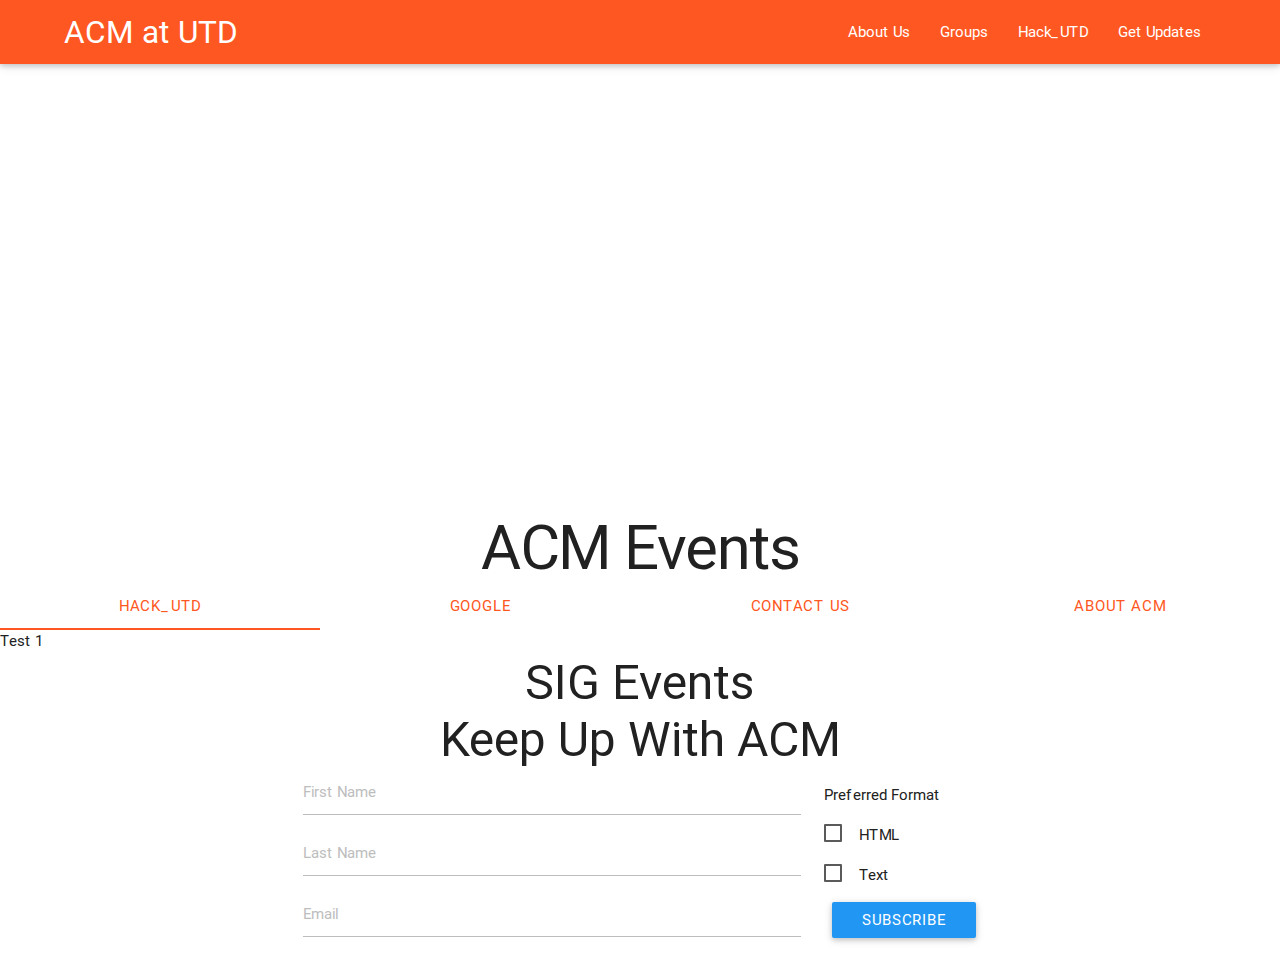
==== index.html @ fe5d7483 "removed tabs and made sig page" ====
<html>
<head>
  <!--Import materialize.css-->
  <link type="text/css" rel="stylesheet" href="materialize_v0.82/css/materialize.min.css"  media="screen,projection"/>
  <link type="text/css" rel="stylesheet" href="index.css" media="screen,projection"/>
</head>

<body>

  <!--NAVIGATION BAR-->
  <nav>
    <div class="nav-wrapper">
      <a href="index.html" class="brand-logo">ACM at UTD</a>
      <ul id="nav-mobile" class="right side-nav">
        <li><a href="#abt">About Us</a></li>
        <li><a href="sigs.html">Groups</a></li>
        <li><a href="http://hackutd.co" target="_blank">Hack_UTD</a></li>
        <li><a href="#contact">Get Updates</a></li>
      </ul>
      <a class="button-collapse" href="#" data-activates="nav-mobile"><i class="mdi-navigation-menu"></i></a>
    </div>
  </nav>

  <!--BANNER PHOTO-->
  <div class="banner"></div>

<h1 id="abt">ACM Events</h1>
<!--ACM EVENTS-->
  <section class="events">
    <div class="col s12">
      <ul class="tabs">
        <li class="tab col s2"><a href="#event1Acm">Hack_UTD</a></li>
        <li class="tab col s2"><a href="#event2Acm">Google</a></li>
        <li class="tab col s2"><a href="#contactAcm">Contact Us</a></li>
        <li class="tab col s2"><a href="#aboutAcm">About ACM</a></li>
      </ul>
    </div>
    <div id="event1Acm" class="col s12">Test 1</div>
    <div id="event2Acm" class="col s12">Test 2</div>
    <div id="contactAcm" class="col s12">Test 3</div>
    <div id="aboutAcm" class="col s12">Test 4</div>
  </section>

  <!--SIG EVENTS-->
<h2 id="sigs">SIG Events</h2>

<section class="sigs">




</section>

<!--EMAIL UPDATES-->
<section id="contact">
<h2>Keep Up With ACM</h2>
  <div class="row">
    <form class="col s9">
      <div class="row">
        <div class="input-field col s12">
          <input id="first_name" type="text" required>
          <label for="first_name">First Name</label>
        </div>
        <div class="input-field col s12">
          <input id="last_name" type="text" required>
          <label for="last_name">Last Name</label>
        </div>
      </div>
      <div class="row">
        <div class="input-field col s12">
          <input id="email" type="email" required>
          <label for="email">Email</label>
        </div>
      </div>
    </form>

    <form action="#" class="col s3">
      <p>Preferred Format</p>
      <p>
        <input type="checkbox" id="test5" />
        <label for="test5">HTML</label>
      </p>
      <p>
        <input type="checkbox" id="test6" />
        <label for="test6">Text</label>
      </p>
    </form>

    <div class="row subscribe">
      <a href="" class="waves-effect waves-light btn">Subscribe</a>
    </div>

  </div>



</section>



  <!--Import jQuery before materialize.js-->
  <script type="text/javascript" src="https://code.jquery.com/jquery-2.1.1.min.js"></script>
  <script type="text/javascript" src="materialize_v0.82/js/materialize.min.js"></script>
  <script type="text/javascript" src = "index.js"></script>
</body>
</html>
---- index.css ----
nav {

  z-index: 100;
}
.nav-wrapper {
  max-width: 90%;
  margin: 0 auto;
}
h1 {
  margin: 0 auto;
  text-align: center;
  color: #212121;
}
h5 {
  text-align: center;
  color: #727272;
}
.banner {
  background-image: url('banner.png');
  background-position: 50% 0%;
  background-size: cover;
  height: 450px;
  width: 100%;
}
.d {
  height: 100px;
  width: 100%;
  border: 2px solid red;
}
.one {
  background-image: url('banner.png');
  background-size: cover;
  background-position: 0% 25%;
}
.two {
  background: #ff5722;
}
.three {
  background: #565657;
}
.four {
  background: #389F11;
}
h2 {
  text-align: center;
  color: #212121;
}
#contact {
  width: 55%;
  margin: 0 auto;
}
.subscribe {
  text-align: center;
  margin: 0 auto;
}
@media screen and (max-width: 992px) {
  #contact {
    width: 80%;
  }
}
@media screen and (max-width: 730px) {
  .banner {
      height: 300px;
  }
}
@media screen and (min-width: 600px) {

}
@media screen and (max-width: 600px) {
  #contact {
    width: 95%;
  }
}
@media screen and (max-width: 526px) {
  .banner {
    height: 250px;
  }
}
@media screen and (max-width: 425px) {
  .banner {
    height: 190px;
  }
}
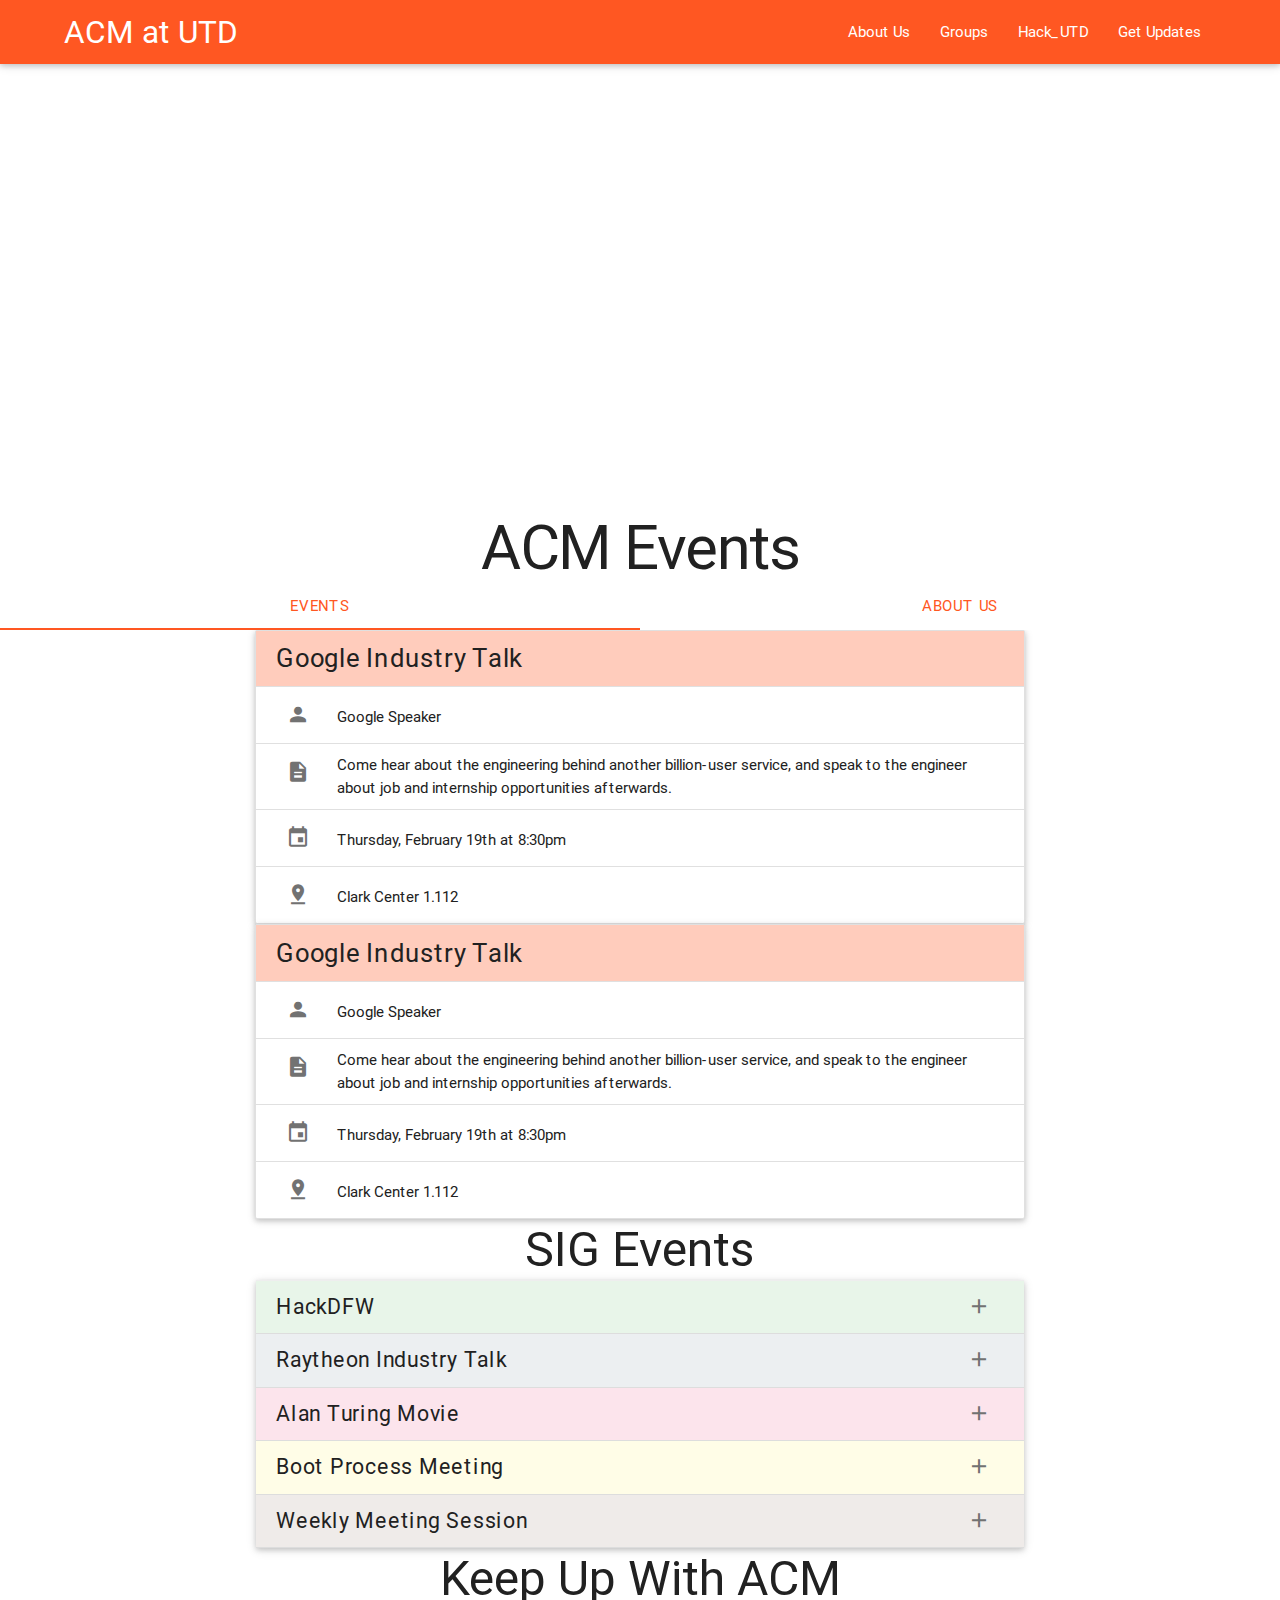
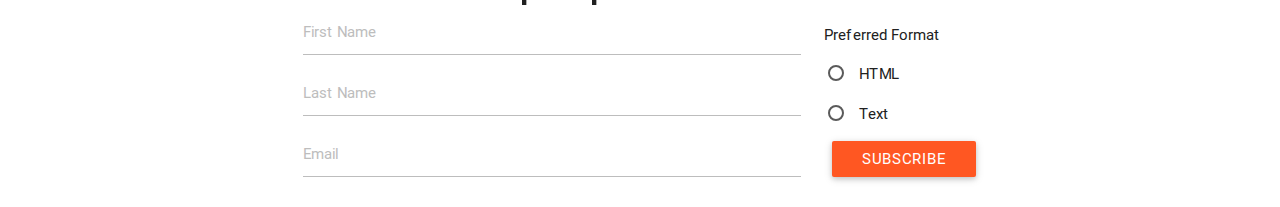
==== commit f2a5c173: "changed arrow hover colors" ====
--- a/index.html
+++ b/index.html
@@ -26,19 +26,76 @@
 
 <h1 id="abt">ACM Events</h1>
 <!--ACM EVENTS-->
-  <section class="events">
-    <div class="col s12">
+  <section class="acm">
+
+
+    <div class="col s12 l12">
       <ul class="tabs">
-        <li class="tab col s2"><a href="#event1Acm">Hack_UTD</a></li>
-        <li class="tab col s2"><a href="#event2Acm">Google</a></li>
-        <li class="tab col s2"><a href="#contactAcm">Contact Us</a></li>
-        <li class="tab col s2"><a href="#aboutAcm">About ACM</a></li>
+        <li class="tab col s6 l12"><a href="#events">Events</a></li>
+        <li class="tab col s6 l12"><a href="#aboutAcm">About Us</a></li>
       </ul>
     </div>
-    <div id="event1Acm" class="col s12">Test 1</div>
-    <div id="event2Acm" class="col s12">Test 2</div>
-    <div id="contactAcm" class="col s12">Test 3</div>
-    <div id="aboutAcm" class="col s12">Test 4</div>
+
+
+
+    <div id="events" class="col s12">
+
+      <!--ACM EVENT #1-->
+      <ul class="collection with-header">
+        <li class="collection-header"><h4>Google Industry Talk</h4></li>
+        <li class="collection-item info">
+          <i class="mdi-social-person img one"></i>
+          <div class="txt oneline">Google Speaker</div>
+        </li>
+        <li class="collection-item info">
+          <i class="mdi-action-description img one"></i>
+          <div class="txt">Come hear about the engineering behind another billion-user service, and speak to the engineer about job and internship opportunities afterwards.</div>
+        </li>
+        <li class="collection-item info">
+          <i class="mdi-action-event img one"></i>
+          <div class="txt oneline">Thursday, February 19th at 8:30pm</div>
+        </li>
+        <li class="collection-item info">
+          <i class="mdi-maps-pin-drop img one"></i>
+          <div class="txt oneline">Clark Center 1.112</div>
+        </li>
+        <!--<li class="collection-item info m"><span class="oneline s">Questions? See our Facebook posts or send us a message.</span><a href="#!" class="secondary-content"><i class="secondary-content mdi-content-send"></i></a></li>-->
+      </ul>
+
+      <!--ACM EVENT #2-->
+      <ul class="collection with-header">
+        <li class="collection-header"><h4>Google Industry Talk</h4></li>
+        <li class="collection-item info">
+          <i class="mdi-social-person img one"></i>
+          <div class="txt oneline">Google Speaker</div>
+        </li>
+        <li class="collection-item info">
+          <i class="mdi-action-description img one"></i>
+          <div class="txt">Come hear about the engineering behind another billion-user service, and speak to the engineer about job and internship opportunities afterwards.</div>
+        </li>
+        <li class="collection-item info">
+          <i class="mdi-action-event img one"></i>
+          <div class="txt oneline">Thursday, February 19th at 8:30pm</div>
+        </li>
+        <li class="collection-item info">
+          <i class="mdi-maps-pin-drop img one"></i>
+          <div class="txt oneline">Clark Center 1.112</div>
+        </li>
+        <!--<li class="collection-item info m"><span class="oneline s">Questions? See our Facebook posts or send us a message.</span><a href="#!" class="secondary-content"><i class="secondary-content mdi-content-send"></i></a></li>-->
+      </ul>
+
+
+    </div>
+
+    <!--ABOUT ACM-->
+    <div id="aboutAcm" class="col s12">
+
+
+
+    </div>
+
+
+
   </section>
 
   <!--SIG EVENTS-->
@@ -46,6 +103,155 @@
 
 <section class="sigs">
 
+  <ul class="collapsible">
+    <li>
+      <div class="collapsible-header info m utdhgreen">
+        <span class="one">HackDFW</span><i class="mdi-content-add txt"></i>
+      </div>
+
+      <div class="collapsible-body">
+        <ul class="collection">
+          <li class="collection-item info">
+            <i class="mdi-social-people img one"></i>
+            <div class="txt oneline">UTD Hackers ft. Speaker Name</div>
+          </li>
+          <li class="collection-item info">
+            <i class="mdi-action-description img one"></i>
+            <div class="txt">Come hear about the engineering behind another billion-user service, and speak to the engineer about job and internship opportunities afterwards.</div>
+          </li>
+          <li class="collection-item info">
+            <i class="mdi-action-event img one"></i>
+            <div class="txt oneline">Thursday, February 19th at 8:30pm</div>
+          </li>
+          <li class="collection-item info">
+            <i class="mdi-maps-pin-drop img one"></i>
+            <div class="txt oneline">Clark Center 1.112</div>
+          </li>
+          <li class="collection-item info m"><span class="oneline s">Questions? See our Facebook posts or send us a message.</span><a href="#!"><i class="secondary-content mdi-content-send darkgreen"></i></a></li>
+        </ul>
+
+      </div>
+    </li>
+
+    <li>
+      <div class="collapsible-header info m csggray">
+        <span class="one">Raytheon Industry Talk</span><i class="mdi-content-add txt"></i>
+      </div>
+
+      <div class="collapsible-body">
+        <ul class="collection">
+          <li class="collection-item info">
+            <i class="mdi-social-people img one"></i>
+            <div class="txt oneline">Computer Security Group</div>
+          </li>
+          <li class="collection-item info">
+            <i class="mdi-action-description img one"></i>
+            <div class="txt">Come hear about the engineering behind another billion-user service, and speak to the engineer about job and internship opportunities afterwards.</div>
+          </li>
+          <li class="collection-item info">
+            <i class="mdi-action-event img one"></i>
+            <div class="txt oneline">Thursday, February 19th at 8:30pm</div>
+          </li>
+          <li class="collection-item info">
+            <i class="mdi-maps-pin-drop img one"></i>
+            <div class="txt oneline">Clark Center 1.112</div>
+          </li>
+          <li class="collection-item info m"><span class="oneline s">Questions? See our Facebook posts or send us a message.</span><a href="#!" class="secondary-content"><i class="secondary-content mdi-content-send darkgray"></i></a></li>
+        </ul>
+
+      </div>
+    </li>
+
+    <li>
+      <div class="collapsible-header info m wwcpink">
+        <span class="one">Alan Turing Movie</span><i class="mdi-content-add txt"></i>
+      </div>
+
+      <div class="collapsible-body">
+        <ul class="collection">
+          <li class="collection-item info">
+            <i class="mdi-social-people img one"></i>
+            <div class="txt oneline">Women Who Compute</div>
+          </li>
+          <li class="collection-item info">
+            <i class="mdi-action-description img one"></i>
+            <div class="txt">Come hear about the engineering behind another billion-user service, and speak to the engineer about job and internship opportunities afterwards.</div>
+          </li>
+          <li class="collection-item info">
+            <i class="mdi-action-event img one"></i>
+            <div class="txt oneline">Thursday, February 19th at 8:30pm</div>
+          </li>
+          <li class="collection-item info">
+            <i class="mdi-maps-pin-drop img one"></i>
+            <div class="txt oneline">Clark Center 1.112</div>
+          </li>
+          <li class="collection-item info m"><span class="oneline s">Questions? See our Facebook posts or send us a message.</span><a href="#!" class="secondary-content"><i class="secondary-content mdi-content-send darkpink"></i></a></li>
+        </ul>
+
+      </div>
+    </li>
+
+
+    <li>
+      <div class="collapsible-header info m lugyellow">
+        <span class="one">Boot Process Meeting</span><i class="mdi-content-add txt"></i>
+      </div>
+
+      <div class="collapsible-body">
+        <ul class="collection">
+          <li class="collection-item info">
+            <i class="mdi-social-people img one"></i>
+            <div class="txt oneline">Linux Users Group</div>
+          </li>
+          <li class="collection-item info">
+            <i class="mdi-action-description img one"></i>
+            <div class="txt">Come hear about the engineering behind another billion-user service, and speak to the engineer about job and internship opportunities afterwards.</div>
+          </li>
+          <li class="collection-item info">
+            <i class="mdi-action-event img one"></i>
+            <div class="txt oneline">Thursday, February 19th at 8:30pm</div>
+          </li>
+          <li class="collection-item info">
+            <i class="mdi-maps-pin-drop img one"></i>
+            <div class="txt oneline">Clark Center 1.112</div>
+          </li>
+          <li class="collection-item info m"><span class="oneline s">Questions? See our Facebook posts or send us a message.</span><a href="#!" class="secondary-content"><i class="secondary-content mdi-content-send darkyellow"></i></a></li>
+        </ul>
+
+      </div>
+    </li>
+
+    <li>
+      <div class="collapsible-header info m cbbrown">
+        <span class="one">Weekly Meeting Session</span><i class="mdi-content-add txt"></i>
+      </div>
+
+      <div class="collapsible-body">
+        <ul class="collection">
+          <li class="collection-item info">
+            <i class="mdi-social-people img one"></i>
+            <div class="txt oneline">Codeburners</div>
+          </li>
+          <li class="collection-item info">
+            <i class="mdi-action-description img one"></i>
+            <div class="txt">Come hear about the engineering behind another billion-user service, and speak to the engineer about job and internship opportunities afterwards.</div>
+          </li>
+          <li class="collection-item info">
+            <i class="mdi-action-event img one"></i>
+            <div class="txt oneline">Thursday, February 19th at 8:30pm</div>
+          </li>
+          <li class="collection-item info">
+            <i class="mdi-maps-pin-drop img one"></i>
+            <div class="txt oneline">Clark Center 1.112</div>
+          </li>
+          <li class="collection-item info m"><span class="oneline s">Questions? See our Facebook posts or send us a message.</span><a href="#!" class="secondary-content"><i class="secondary-content mdi-content-send darkbrown"></i></a></li>
+        </ul>
+
+      </div>
+    </li>
+
+
+  </ul>
 
 
 
@@ -77,11 +283,11 @@
     <form action="#" class="col s3">
       <p>Preferred Format</p>
       <p>
-        <input type="checkbox" id="test5" />
+        <input name="group1" type="radio" id="test5" />
         <label for="test5">HTML</label>
       </p>
       <p>
-        <input type="checkbox" id="test6" />
+        <input name="group1" type="radio" id="test6" />
         <label for="test6">Text</label>
       </p>
     </form>
@@ -95,7 +301,6 @@
 
 
 </section>
-
 
 
   <!--Import jQuery before materialize.js-->
--- a/index.css
+++ b/index.css
@@ -1,3 +1,18 @@
+.utdhgreen {
+  background:#E8F5E9;
+}
+.csggray {
+  background: #ECEFF1;
+}
+.wwcpink {
+  background: #FCE4EC;
+}
+.lugyellow {
+  background: #FFFDE7;
+}
+.cbbrown {
+  background: #EFEBE9;
+}
 nav {
 
   z-index: 100;
@@ -13,7 +28,6 @@
 }
 h5 {
   text-align: center;
-  color: #727272;
 }
 .banner {
   background-image: url('banner.png');
@@ -22,28 +36,79 @@
   height: 450px;
   width: 100%;
 }
-.d {
-  height: 100px;
-  width: 100%;
-  border: 2px solid red;
-}
-.one {
-  background-image: url('banner.png');
-  background-size: cover;
-  background-position: 0% 25%;
-}
-.two {
-  background: #ff5722;
-}
-.three {
-  background: #565657;
-}
-.four {
-  background: #389F11;
-}
 h2 {
   text-align: center;
   color: #212121;
+}
+.acm {
+  margin: 0 auto;
+}
+.with-header {
+  width: 60%;
+  margin: 0 auto;
+  -webkit-box-shadow:0 2px 5px 0 rgba(0,0,0,0.16),0 2px 10px 0 rgba(0,0,0,0.12);
+  -moz-box-shadow:0 2px 5px 0 rgba(0,0,0,0.16),0 2px 10px 0 rgba(0,0,0,0.12);
+  box-shadow:0 2px 5px 0 rgba(0,0,0,0.16),0 2px 10px 0 rgba(0,0,0,0.12)
+}
+.collection-header {
+  background: #ffccbc;
+  color: #212121s;
+}
+.help {
+  margin: 0 auto;
+  width: 40%;
+}
+.info {
+  display: flex;
+  flex-direction: row;
+}
+.one {
+  order: 1;
+}
+.img {
+  margin-right: 27px;
+  font-size: 1.6rem;
+}
+.txt {
+  order: 2;
+}
+.oneline {
+  margin-top: .6rem;
+}
+.m {
+  justify-content: space-between;
+}
+.s {
+  padding-right: 45px;
+}
+.mdi-content-send {
+  float: right;
+  font-size: 1.6rem;
+}
+.darkgreen, .darkgray, .darkpink, .darkyellow, .darkbrown {
+  transition: 0.4s ease all;
+}
+.darkgreen:hover {
+  color: #4CAF50;
+}
+.darkgray:hover {
+  color: #607D8B;
+}
+.darkpink:hover {
+  color: #E91E63;
+}
+.darkyellow:hover {
+  color: #FFEB3B;
+}
+.darkbrown:hover {
+  color: #795548;
+}
+.collapsible {
+  width: 60%;
+  margin: 0 auto;
+}
+.collapsible-header {
+  padding-left: 20px;
 }
 #contact {
   width: 55%;
@@ -54,6 +119,12 @@
   margin: 0 auto;
 }
 @media screen and (max-width: 992px) {
+  .collection, .collapsible {
+    width: 70%;
+    margin: 0 auto;
+  }
+}
+@media screen and (max-width: 992px) {
   #contact {
     width: 80%;
   }
@@ -61,6 +132,12 @@
 @media screen and (max-width: 730px) {
   .banner {
       height: 300px;
+  }
+}
+@media screen and (max-width: 685px) {
+  .collection, .collapsible {
+    width: 90%;
+    margin: 0 auto;
   }
 }
 @media screen and (min-width: 600px) {
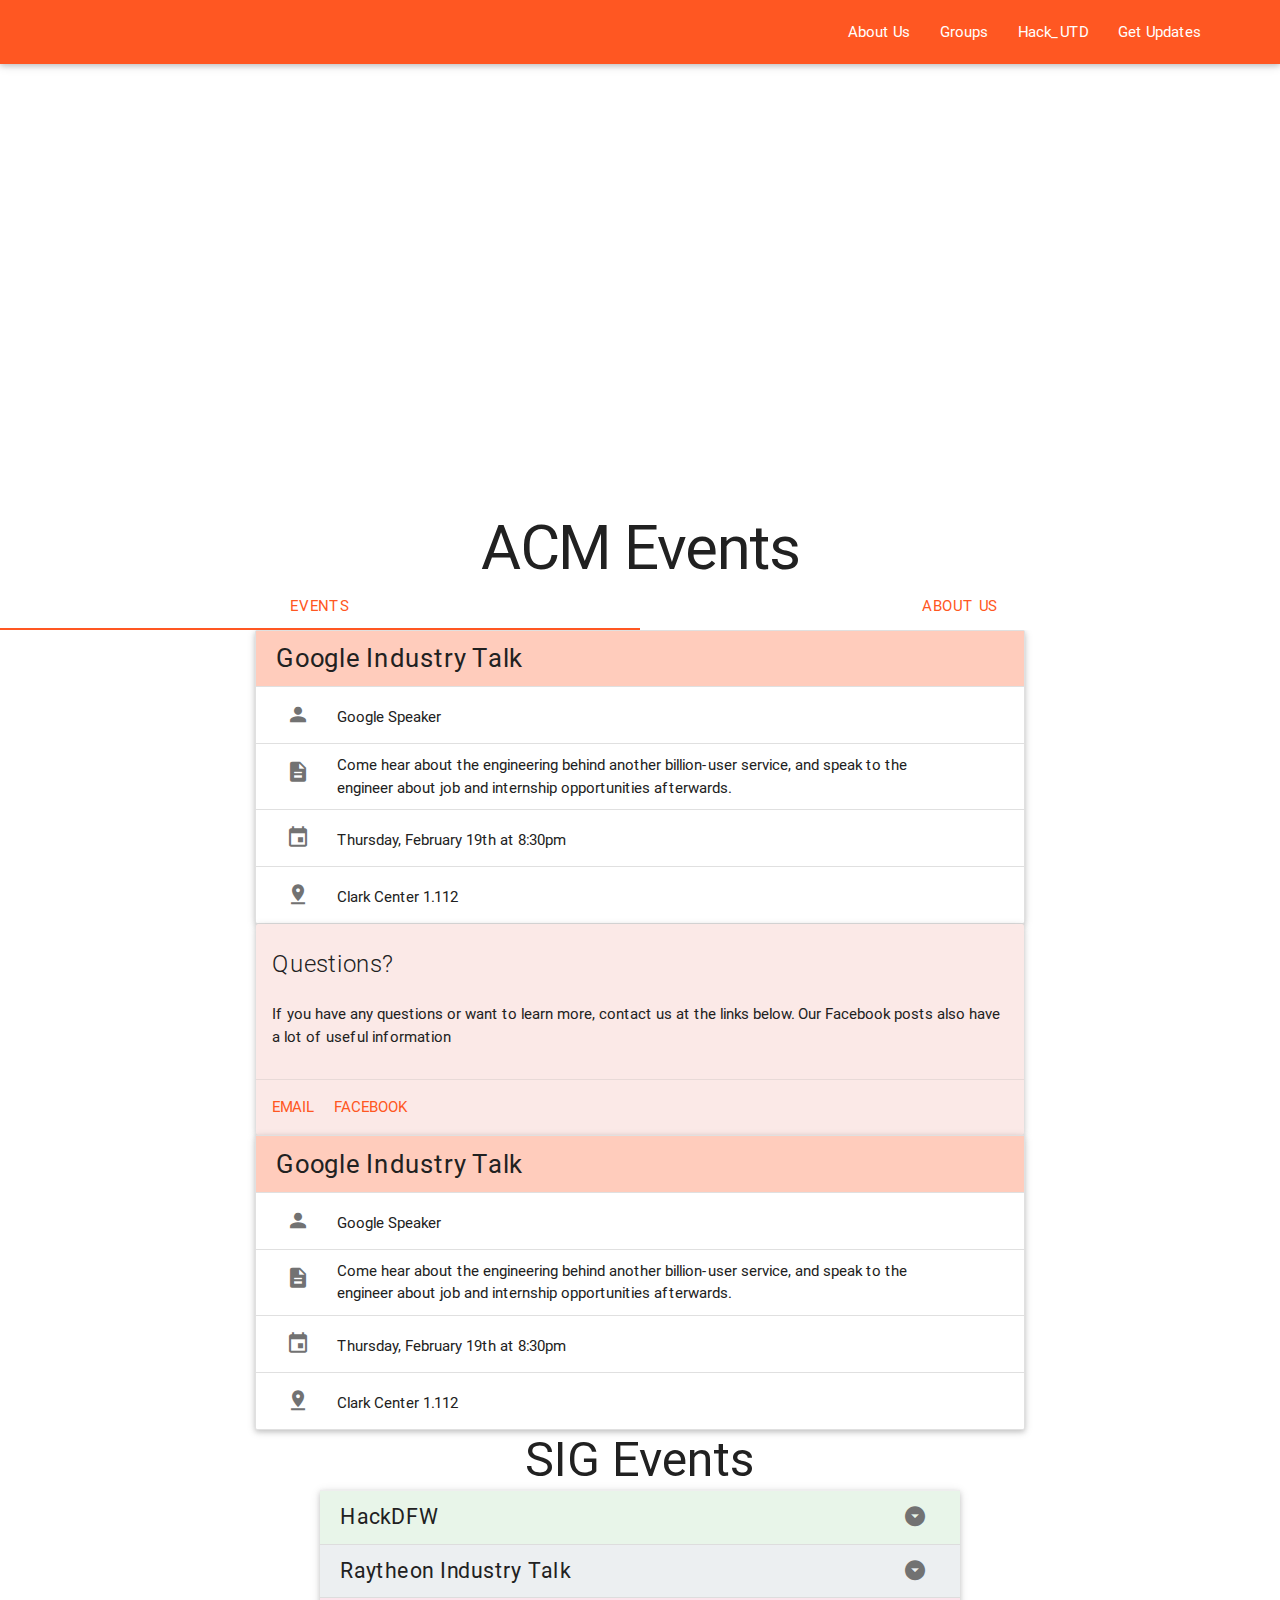
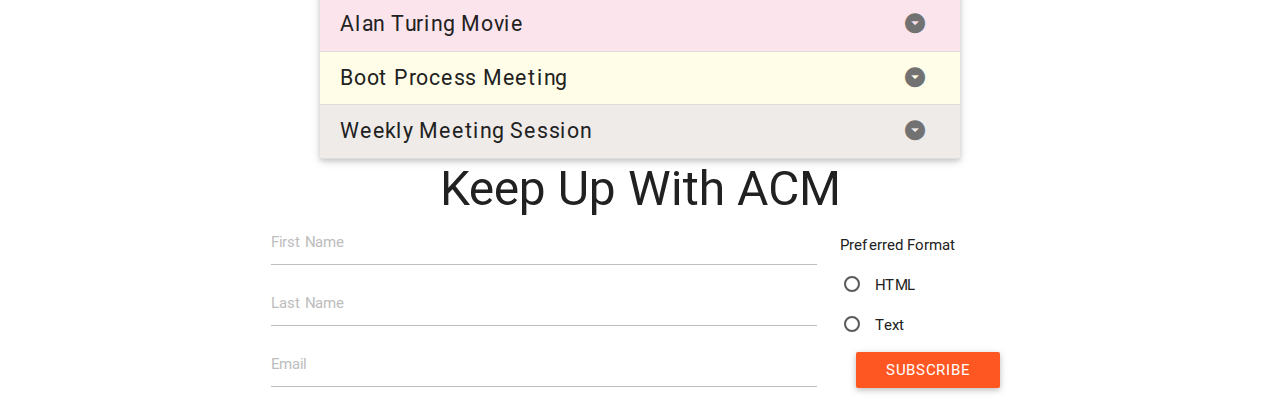
==== commit 8119f2ba: "added help card" ====
--- a/index.html
+++ b/index.html
@@ -10,7 +10,7 @@
   <!--NAVIGATION BAR-->
   <nav>
     <div class="nav-wrapper">
-      <a href="index.html" class="brand-logo">ACM at UTD</a>
+      <a href="index.html" class="brand-logo"><img src="logo.png" class="logo"></a>
       <ul id="nav-mobile" class="right side-nav">
         <li><a href="#abt">About Us</a></li>
         <li><a href="sigs.html">Groups</a></li>
@@ -41,7 +41,7 @@
     <div id="events" class="col s12">
 
       <!--ACM EVENT #1-->
-      <ul class="collection with-header">
+      <ul class="collection with-header unnested">
         <li class="collection-header"><h4>Google Industry Talk</h4></li>
         <li class="collection-item info">
           <i class="mdi-social-person img one"></i>
@@ -62,8 +62,22 @@
         <!--<li class="collection-item info m"><span class="oneline s">Questions? See our Facebook posts or send us a message.</span><a href="#!" class="secondary-content"><i class="secondary-content mdi-content-send"></i></a></li>-->
       </ul>
 
+      <div class="card help with-header unnested">
+        <div class="card-content">
+          <span class="card-title">Questions?</span>
+          <p>If you have any questions or want to learn more, contact us at the links below.
+          Our Facebook posts also have a lot of useful information</p>
+          </div>
+          <div class="card-action">
+            <a href="mailto:acm@utd.com?Subject=Question" target="_blank">Email</a>
+            <a href="https://www.facebook.com/acmatutd" target="_blank">Facebook</a>
+          </div>
+        </div>
+
+
+
       <!--ACM EVENT #2-->
-      <ul class="collection with-header">
+      <ul class="collection with-header unnested">
         <li class="collection-header"><h4>Google Industry Talk</h4></li>
         <li class="collection-item info">
           <i class="mdi-social-person img one"></i>
@@ -106,145 +120,147 @@
   <ul class="collapsible">
     <li>
       <div class="collapsible-header info m utdhgreen">
-        <span class="one">HackDFW</span><i class="mdi-content-add txt"></i>
-      </div>
-
-      <div class="collapsible-body">
-        <ul class="collection">
-          <li class="collection-item info">
-            <i class="mdi-social-people img one"></i>
+        <span class="one">HackDFW</span><i class="mdi-navigation-arrow-drop-down-circle darkgreen txt"></i>
+      </div>
+
+      <div class="collapsible-body">
+        <ul class="collection nested">
+          <li class="collection-item info">
+            <i class="mdi-social-people img one l"></i>
             <div class="txt oneline">UTD Hackers ft. Speaker Name</div>
           </li>
           <li class="collection-item info">
-            <i class="mdi-action-description img one"></i>
+            <i class="mdi-action-description img one l"></i>
+            <div class="txt">Come hear about the engineering behind another billion-user service, and speak to the engineer about job and internship opportunities afterwards.
+              Come hear about the engineering behind another billion-user service,
+              and speak to the engineer about job and internship opportunities afterwards.</div>
+          </li>
+          <li class="collection-item info">
+            <i class="mdi-action-event img one l"></i>
+            <div class="txt oneline">Thursday, February 19th at 8:30pm</div>
+          </li>
+          <li class="collection-item info">
+            <i class="mdi-maps-pin-drop img one l"></i>
+            <div class="txt oneline">Clark Center 1.112</div>
+          </li>
+          <li class="collection-item info m"><span class="oneline s l">Questions? See our Facebook posts or send us a message.</span><a href="#!"><i class="secondary-content mdi-content-send darkgreen"></i></a></li>
+        </ul>
+
+      </div>
+    </li>
+
+    <li>
+      <div class="collapsible-header info m csggray">
+        <span class="one">Raytheon Industry Talk</span><i class="mdi-navigation-arrow-drop-down-circle darkgray txt"></i>
+      </div>
+
+      <div class="collapsible-body">
+        <ul class="collection nested">
+          <li class="collection-item info">
+            <i class="mdi-social-people img one l"></i>
+            <div class="txt oneline">Computer Security Group</div>
+          </li>
+          <li class="collection-item info">
+            <i class="mdi-action-description img one l"></i>
             <div class="txt">Come hear about the engineering behind another billion-user service, and speak to the engineer about job and internship opportunities afterwards.</div>
           </li>
           <li class="collection-item info">
-            <i class="mdi-action-event img one"></i>
-            <div class="txt oneline">Thursday, February 19th at 8:30pm</div>
-          </li>
-          <li class="collection-item info">
-            <i class="mdi-maps-pin-drop img one"></i>
-            <div class="txt oneline">Clark Center 1.112</div>
-          </li>
-          <li class="collection-item info m"><span class="oneline s">Questions? See our Facebook posts or send us a message.</span><a href="#!"><i class="secondary-content mdi-content-send darkgreen"></i></a></li>
-        </ul>
-
-      </div>
-    </li>
-
-    <li>
-      <div class="collapsible-header info m csggray">
-        <span class="one">Raytheon Industry Talk</span><i class="mdi-content-add txt"></i>
-      </div>
-
-      <div class="collapsible-body">
-        <ul class="collection">
-          <li class="collection-item info">
-            <i class="mdi-social-people img one"></i>
-            <div class="txt oneline">Computer Security Group</div>
-          </li>
-          <li class="collection-item info">
-            <i class="mdi-action-description img one"></i>
+            <i class="mdi-action-event img one l"></i>
+            <div class="txt oneline">Thursday, February 19th at 8:30pm</div>
+          </li>
+          <li class="collection-item info">
+            <i class="mdi-maps-pin-drop img one l"></i>
+            <div class="txt oneline">Clark Center 1.112</div>
+          </li>
+          <li class="collection-item info m"><span class="oneline s l">Questions? See our Facebook posts or send us a message.</span><a href="#!" class="secondary-content"><i class="secondary-content mdi-content-send darkgray"></i></a></li>
+        </ul>
+
+      </div>
+    </li>
+
+    <li>
+      <div class="collapsible-header info m wwcpink">
+        <span class="one">Alan Turing Movie</span><i class="mdi-navigation-arrow-drop-down-circle darkpink txt"></i>
+      </div>
+
+      <div class="collapsible-body">
+        <ul class="collection nested">
+          <li class="collection-item info">
+            <i class="mdi-social-people img one l"></i>
+            <div class="txt oneline">Women Who Compute</div>
+          </li>
+          <li class="collection-item info">
+            <i class="mdi-action-description img one l"></i>
             <div class="txt">Come hear about the engineering behind another billion-user service, and speak to the engineer about job and internship opportunities afterwards.</div>
           </li>
           <li class="collection-item info">
-            <i class="mdi-action-event img one"></i>
-            <div class="txt oneline">Thursday, February 19th at 8:30pm</div>
-          </li>
-          <li class="collection-item info">
-            <i class="mdi-maps-pin-drop img one"></i>
-            <div class="txt oneline">Clark Center 1.112</div>
-          </li>
-          <li class="collection-item info m"><span class="oneline s">Questions? See our Facebook posts or send us a message.</span><a href="#!" class="secondary-content"><i class="secondary-content mdi-content-send darkgray"></i></a></li>
-        </ul>
-
-      </div>
-    </li>
-
-    <li>
-      <div class="collapsible-header info m wwcpink">
-        <span class="one">Alan Turing Movie</span><i class="mdi-content-add txt"></i>
-      </div>
-
-      <div class="collapsible-body">
-        <ul class="collection">
-          <li class="collection-item info">
-            <i class="mdi-social-people img one"></i>
-            <div class="txt oneline">Women Who Compute</div>
-          </li>
-          <li class="collection-item info">
-            <i class="mdi-action-description img one"></i>
+            <i class="mdi-action-event img one l"></i>
+            <div class="txt oneline">Thursday, February 19th at 8:30pm</div>
+          </li>
+          <li class="collection-item info">
+            <i class="mdi-maps-pin-drop img one l"></i>
+            <div class="txt oneline">Clark Center 1.112</div>
+          </li>
+          <li class="collection-item info m"><span class="oneline s l">Questions? See our Facebook posts or send us a message.</span><a href="#!" class="secondary-content"><i class="secondary-content mdi-content-send darkpink"></i></a></li>
+        </ul>
+
+      </div>
+    </li>
+
+
+    <li>
+      <div class="collapsible-header info m lugyellow">
+        <span class="one">Boot Process Meeting</span><i class="mdi-navigation-arrow-drop-down-circle darkyellow txt"></i>
+      </div>
+
+      <div class="collapsible-body">
+        <ul class="collection nested">
+          <li class="collection-item info">
+            <i class="mdi-social-people img one l"></i>
+            <div class="txt oneline">Linux Users Group</div>
+          </li>
+          <li class="collection-item info">
+            <i class="mdi-action-description img one l"></i>
             <div class="txt">Come hear about the engineering behind another billion-user service, and speak to the engineer about job and internship opportunities afterwards.</div>
           </li>
           <li class="collection-item info">
-            <i class="mdi-action-event img one"></i>
-            <div class="txt oneline">Thursday, February 19th at 8:30pm</div>
-          </li>
-          <li class="collection-item info">
-            <i class="mdi-maps-pin-drop img one"></i>
-            <div class="txt oneline">Clark Center 1.112</div>
-          </li>
-          <li class="collection-item info m"><span class="oneline s">Questions? See our Facebook posts or send us a message.</span><a href="#!" class="secondary-content"><i class="secondary-content mdi-content-send darkpink"></i></a></li>
-        </ul>
-
-      </div>
-    </li>
-
-
-    <li>
-      <div class="collapsible-header info m lugyellow">
-        <span class="one">Boot Process Meeting</span><i class="mdi-content-add txt"></i>
-      </div>
-
-      <div class="collapsible-body">
-        <ul class="collection">
-          <li class="collection-item info">
-            <i class="mdi-social-people img one"></i>
-            <div class="txt oneline">Linux Users Group</div>
-          </li>
-          <li class="collection-item info">
-            <i class="mdi-action-description img one"></i>
+            <i class="mdi-action-event img one l"></i>
+            <div class="txt oneline">Thursday, February 19th at 8:30pm</div>
+          </li>
+          <li class="collection-item info">
+            <i class="mdi-maps-pin-drop img one l"></i>
+            <div class="txt oneline">Clark Center 1.112</div>
+          </li>
+          <li class="collection-item info m"><span class="oneline s l">Questions? See our Facebook posts or send us a message.</span><a href="#!" class="secondary-content"><i class="secondary-content mdi-content-send darkyellow"></i></a></li>
+        </ul>
+
+      </div>
+    </li>
+
+    <li>
+      <div class="collapsible-header info m cbbrown">
+        <span class="one">Weekly Meeting Session</span><i class="mdi-navigation-arrow-drop-down-circle darkbrown txt"></i>
+      </div>
+
+      <div class="collapsible-body">
+        <ul class="collection nested">
+          <li class="collection-item info">
+            <i class="mdi-social-people img one l"></i>
+            <div class="txt oneline">Codeburners</div>
+          </li>
+          <li class="collection-item info">
+            <i class="mdi-action-description img one l"></i>
             <div class="txt">Come hear about the engineering behind another billion-user service, and speak to the engineer about job and internship opportunities afterwards.</div>
           </li>
           <li class="collection-item info">
-            <i class="mdi-action-event img one"></i>
-            <div class="txt oneline">Thursday, February 19th at 8:30pm</div>
-          </li>
-          <li class="collection-item info">
-            <i class="mdi-maps-pin-drop img one"></i>
-            <div class="txt oneline">Clark Center 1.112</div>
-          </li>
-          <li class="collection-item info m"><span class="oneline s">Questions? See our Facebook posts or send us a message.</span><a href="#!" class="secondary-content"><i class="secondary-content mdi-content-send darkyellow"></i></a></li>
-        </ul>
-
-      </div>
-    </li>
-
-    <li>
-      <div class="collapsible-header info m cbbrown">
-        <span class="one">Weekly Meeting Session</span><i class="mdi-content-add txt"></i>
-      </div>
-
-      <div class="collapsible-body">
-        <ul class="collection">
-          <li class="collection-item info">
-            <i class="mdi-social-people img one"></i>
-            <div class="txt oneline">Codeburners</div>
-          </li>
-          <li class="collection-item info">
-            <i class="mdi-action-description img one"></i>
-            <div class="txt">Come hear about the engineering behind another billion-user service, and speak to the engineer about job and internship opportunities afterwards.</div>
-          </li>
-          <li class="collection-item info">
-            <i class="mdi-action-event img one"></i>
-            <div class="txt oneline">Thursday, February 19th at 8:30pm</div>
-          </li>
-          <li class="collection-item info">
-            <i class="mdi-maps-pin-drop img one"></i>
-            <div class="txt oneline">Clark Center 1.112</div>
-          </li>
-          <li class="collection-item info m"><span class="oneline s">Questions? See our Facebook posts or send us a message.</span><a href="#!" class="secondary-content"><i class="secondary-content mdi-content-send darkbrown"></i></a></li>
+            <i class="mdi-action-event img one l"></i>
+            <div class="txt oneline">Thursday, February 19th at 8:30pm</div>
+          </li>
+          <li class="collection-item info">
+            <i class="mdi-maps-pin-drop img one l"></i>
+            <div class="txt oneline">Clark Center 1.112</div>
+          </li>
+          <li class="collection-item info m"><span class="oneline s l">Questions? See our Facebook posts or send us a message.</span><a href="#!" class="secondary-content"><i class="secondary-content mdi-content-send darkbrown"></i></a></li>
         </ul>
 
       </div>
--- a/index.css
+++ b/index.css
@@ -16,6 +16,10 @@
 nav {
 
   z-index: 100;
+}
+.logo {
+  transform: scale(0.5);
+  margin-top: -38.5px;
 }
 .nav-wrapper {
   max-width: 90%;
@@ -43,6 +47,9 @@
 .acm {
   margin: 0 auto;
 }
+.help {
+  background: #FBE9E7;
+}
 .with-header {
   width: 60%;
   margin: 0 auto;
@@ -51,12 +58,8 @@
   box-shadow:0 2px 5px 0 rgba(0,0,0,0.16),0 2px 10px 0 rgba(0,0,0,0.12)
 }
 .collection-header {
-  background: #ffccbc;
-  color: #212121s;
-}
-.help {
-  margin: 0 auto;
-  width: 40%;
+  background: #FFCCBC;
+  color: #212121;
 }
 .info {
   display: flex;
@@ -71,6 +74,8 @@
 }
 .txt {
   order: 2;
+  position: relative;
+  max-width: 80%;
 }
 .oneline {
   margin-top: .6rem;
@@ -79,11 +84,12 @@
   justify-content: space-between;
 }
 .s {
-  padding-right: 45px;
+  padding-right: 35px;
 }
 .mdi-content-send {
   float: right;
   font-size: 1.6rem;
+  margin-right: 13px;
 }
 .darkgreen, .darkgray, .darkpink, .darkyellow, .darkbrown {
   transition: 0.4s ease all;
@@ -103,25 +109,34 @@
 .darkbrown:hover {
   color: #795548;
 }
+.rotate {
+  transform: rotate(-180deg);
+}
 .collapsible {
-  width: 60%;
+  width: 50%;
   margin: 0 auto;
 }
 .collapsible-header {
   padding-left: 20px;
 }
 #contact {
-  width: 55%;
+  width: 60%;
   margin: 0 auto;
 }
 .subscribe {
   text-align: center;
   margin: 0 auto;
 }
+.l {
+  margin-left: 10px;
+}
 @media screen and (max-width: 992px) {
-  .collection, .collapsible {
+  .unnested {
     width: 70%;
     margin: 0 auto;
+  }
+  .collapsible {
+    width: 70%;
   }
 }
 @media screen and (max-width: 992px) {
@@ -135,8 +150,8 @@
   }
 }
 @media screen and (max-width: 685px) {
-  .collection, .collapsible {
-    width: 90%;
+  .unnested, .collapsible {
+    width: 95%;
     margin: 0 auto;
   }
 }
@@ -146,6 +161,9 @@
 @media screen and (max-width: 600px) {
   #contact {
     width: 95%;
+  }
+  .logo {
+    margin-top: -42px;
   }
 }
 @media screen and (max-width: 526px) {
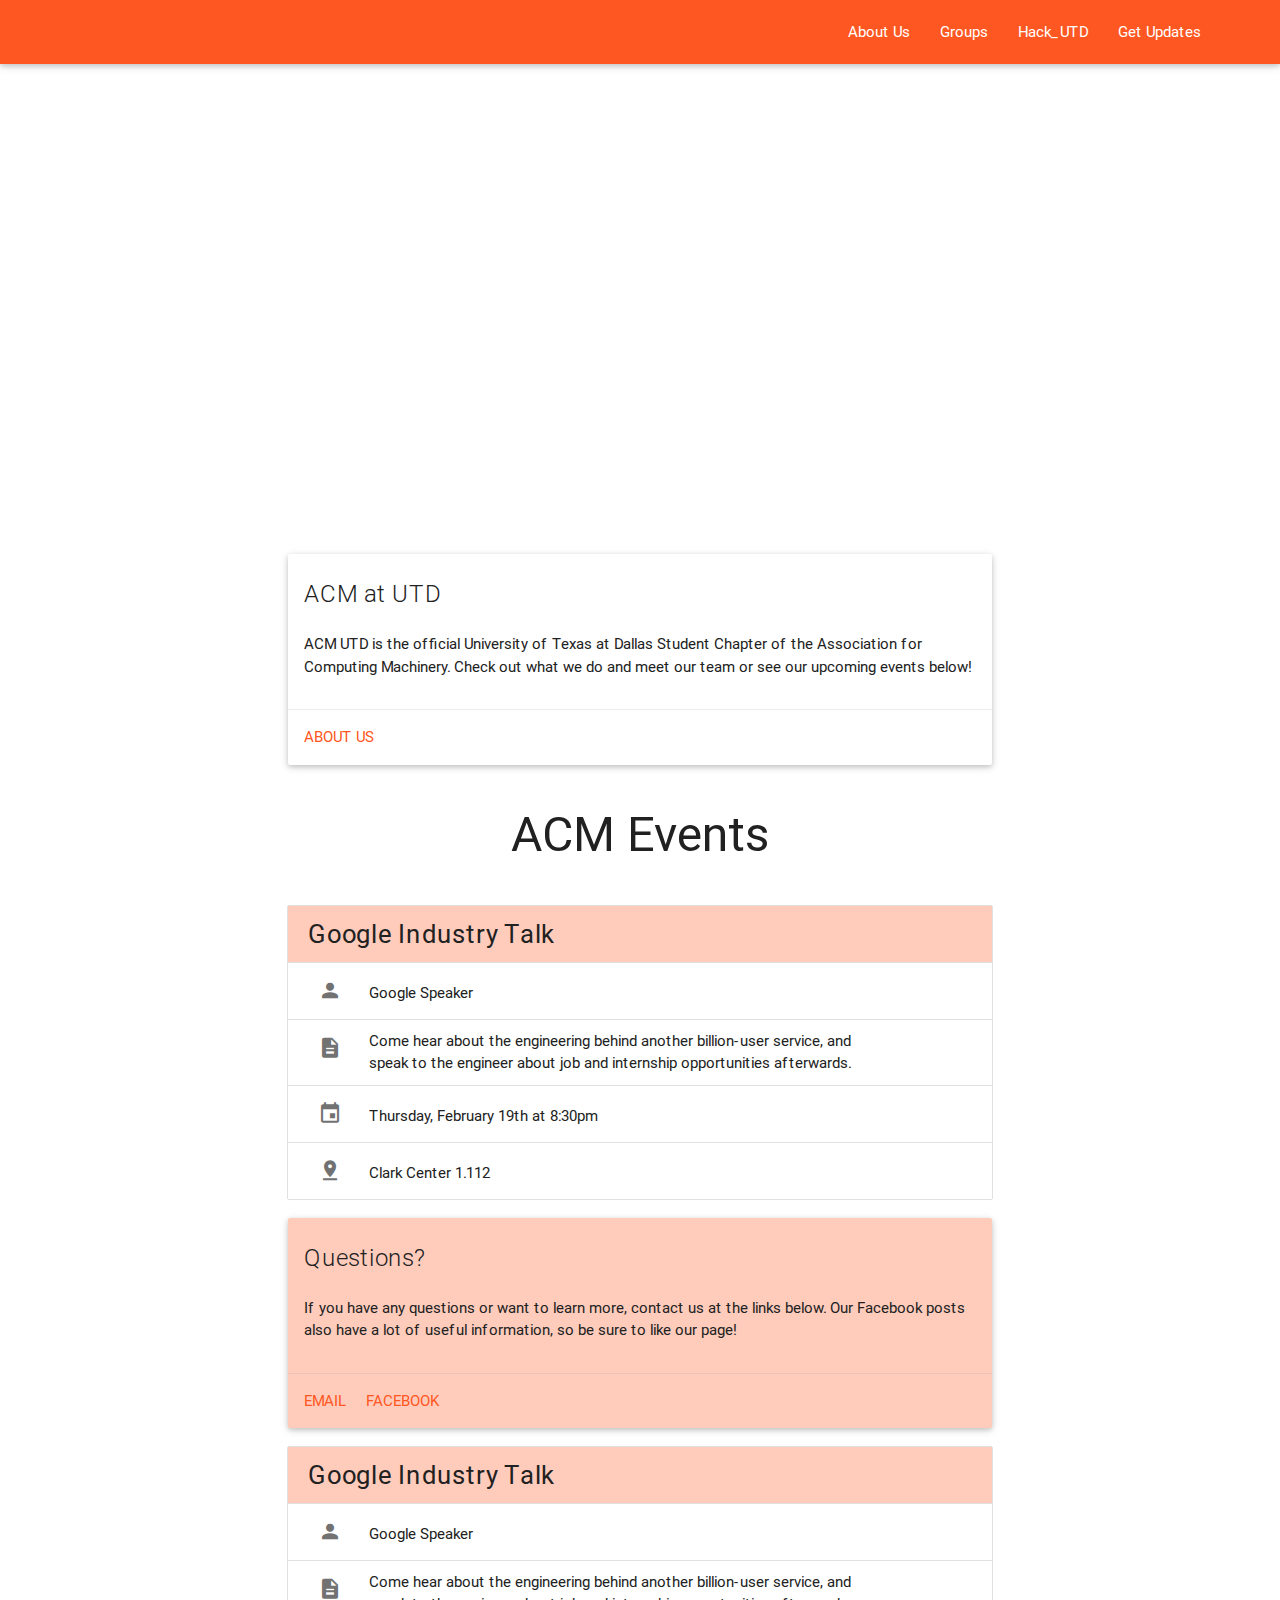
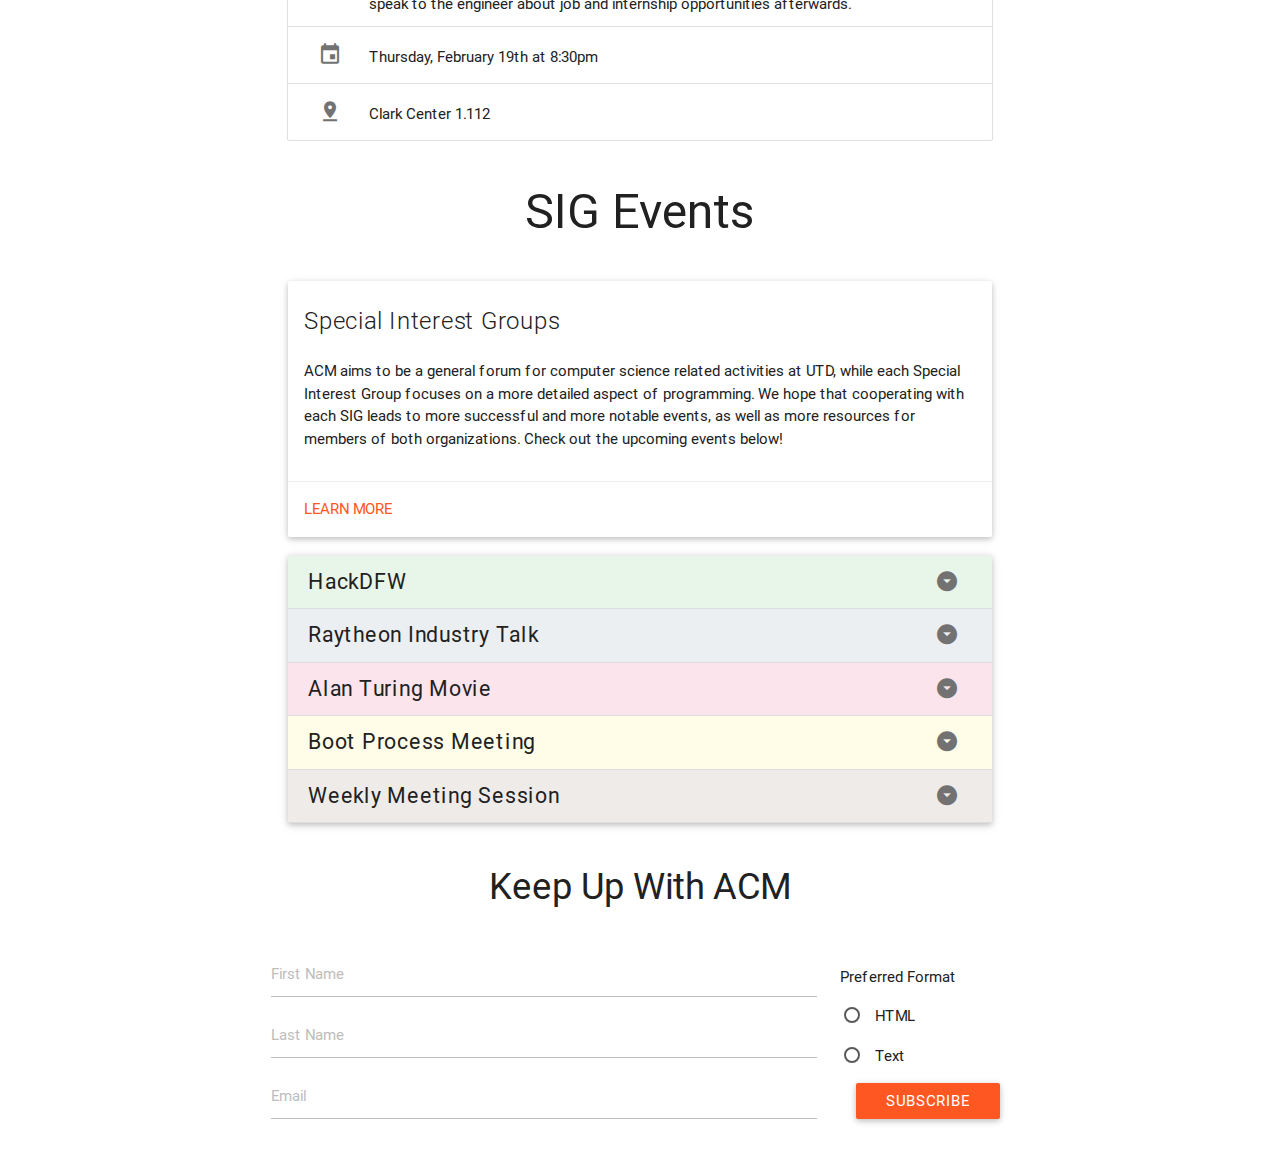
==== commit 0d2010b9: "added new html files and added acm card" ====
--- a/index.html
+++ b/index.html
@@ -1,5 +1,7 @@
 <html>
 <head>
+  <link rel="shortcut icon" href="http://f.cl.ly/items/3Z47152s1S463S3S1a0W/favicon.ico">
+  <title>ACM at UTD</title>
   <!--Import materialize.css-->
   <link type="text/css" rel="stylesheet" href="materialize_v0.82/css/materialize.min.css"  media="screen,projection"/>
   <link type="text/css" rel="stylesheet" href="index.css" media="screen,projection"/>
@@ -12,8 +14,8 @@
     <div class="nav-wrapper">
       <a href="index.html" class="brand-logo"><img src="logo.png" class="logo"></a>
       <ul id="nav-mobile" class="right side-nav">
-        <li><a href="#abt">About Us</a></li>
-        <li><a href="sigs.html">Groups</a></li>
+        <li><a href="about.html" target="_blank">About Us</a></li>
+        <li><a href="sigs.html" target="_blank">Groups</a></li>
         <li><a href="http://hackutd.co" target="_blank">Hack_UTD</a></li>
         <li><a href="#contact">Get Updates</a></li>
       </ul>
@@ -24,21 +26,26 @@
   <!--BANNER PHOTO-->
   <div class="banner"></div>
 
-<h1 id="abt">ACM Events</h1>
+
 <!--ACM EVENTS-->
   <section class="acm">
 
-
-    <div class="col s12 l12">
-      <ul class="tabs">
-        <li class="tab col s6 l12"><a href="#events">Events</a></li>
-        <li class="tab col s6 l12"><a href="#aboutAcm">About Us</a></li>
-      </ul>
-    </div>
-
-
-
     <div id="events" class="col s12">
+
+      <div class="card unnested sigintro acmintro">
+        <div class="card-content">
+          <span class="card-title">ACM at UTD</span>
+          <p>ACM UTD is the official University of Texas at Dallas Student Chapter of
+            the Association for Computing Machinery. Check out what we do and meet our team
+             or see our upcoming events below!</p>
+          </div>
+          <div class="card-action">
+            <a href="about.html" target="_blank">About Us</a>
+          </div>
+        </div>
+
+
+      <h2 id="abt">ACM Events</h2>
 
       <!--ACM EVENT #1-->
       <ul class="collection with-header unnested">
@@ -62,11 +69,11 @@
         <!--<li class="collection-item info m"><span class="oneline s">Questions? See our Facebook posts or send us a message.</span><a href="#!" class="secondary-content"><i class="secondary-content mdi-content-send"></i></a></li>-->
       </ul>
 
-      <div class="card help with-header unnested">
+      <div class="card help with-header unnested topspace">
         <div class="card-content">
           <span class="card-title">Questions?</span>
           <p>If you have any questions or want to learn more, contact us at the links below.
-          Our Facebook posts also have a lot of useful information</p>
+          Our Facebook posts also have a lot of useful information, so be sure to like our page!</p>
           </div>
           <div class="card-action">
             <a href="mailto:acm@utd.com?Subject=Question" target="_blank">Email</a>
@@ -77,7 +84,7 @@
 
 
       <!--ACM EVENT #2-->
-      <ul class="collection with-header unnested">
+      <ul class="collection with-header unnested topspace">
         <li class="collection-header"><h4>Google Industry Talk</h4></li>
         <li class="collection-item info">
           <i class="mdi-social-person img one"></i>
@@ -99,183 +106,195 @@
       </ul>
 
 
+      <!--SIG EVENTS-->
+
+      <h2 id="sigs">SIG Events</h2>
+
+      <section class="sigs">
+
+        <div class="card unnested sigintro">
+          <div class="card-content">
+            <span class="card-title">Special Interest Groups</span>
+            <p>ACM aims to be a general forum for computer science related activities at UTD, while
+              each Special Interest Group focuses on a more detailed aspect of programming. We hope
+              that cooperating with each SIG leads to more successful and more notable events, as
+              well as more resources for members of both organizations. Check out the upcoming events below!</p>
+            </div>
+            <div class="card-action">
+              <a href="sigs.html" target="_blank">Learn More</a>
+            </div>
+          </div>
+
+        <ul class="collapsible topspace">
+          <li>
+            <div class="collapsible-header info m utdhgreen">
+              <span class="one">HackDFW</span><i class="mdi-navigation-arrow-drop-down-circle darkgreen txt"></i>
+            </div>
+
+            <div class="collapsible-body">
+              <ul class="collection nested">
+                <li class="collection-item info">
+                  <i class="mdi-social-people img one l"></i>
+                  <div class="txt oneline">UTD Hackers ft. Speaker Name</div>
+                </li>
+                <li class="collection-item info">
+                  <i class="mdi-action-description img one l"></i>
+                  <div class="txt">Come hear about the engineering behind another billion-user service, and speak to the engineer about job and internship opportunities afterwards.
+                    Come hear about the engineering behind another billion-user service,
+                    and speak to the engineer about job and internship opportunities afterwards.</div>
+                  </li>
+                  <li class="collection-item info">
+                    <i class="mdi-action-event img one l"></i>
+                    <div class="txt oneline">Thursday, February 19th at 8:30pm</div>
+                  </li>
+                  <li class="collection-item info">
+                    <i class="mdi-maps-pin-drop img one l"></i>
+                    <div class="txt oneline">Clark Center 1.112</div>
+                  </li>
+                  <li class="collection-item info m"><span class="oneline s l">Questions? See our Facebook posts or send us a message.</span><a href="#!"><i class="secondary-content mdi-content-send darkgreen"></i></a></li>
+                </ul>
+
+              </div>
+            </li>
+
+            <li>
+              <div class="collapsible-header info m csggray">
+                <span class="one">Raytheon Industry Talk</span><i class="mdi-navigation-arrow-drop-down-circle darkgray txt"></i>
+              </div>
+
+              <div class="collapsible-body">
+                <ul class="collection nested">
+                  <li class="collection-item info">
+                    <i class="mdi-social-people img one l"></i>
+                    <div class="txt oneline">Computer Security Group</div>
+                  </li>
+                  <li class="collection-item info">
+                    <i class="mdi-action-description img one l"></i>
+                    <div class="txt">Come hear about the engineering behind another billion-user service, and speak to the engineer about job and internship opportunities afterwards.</div>
+                  </li>
+                  <li class="collection-item info">
+                    <i class="mdi-action-event img one l"></i>
+                    <div class="txt oneline">Thursday, February 19th at 8:30pm</div>
+                  </li>
+                  <li class="collection-item info">
+                    <i class="mdi-maps-pin-drop img one l"></i>
+                    <div class="txt oneline">Clark Center 1.112</div>
+                  </li>
+                  <li class="collection-item info m"><span class="oneline s l">Questions? See our Facebook posts or send us a message.</span><a href="#!" class="secondary-content"><i class="secondary-content mdi-content-send darkgray"></i></a></li>
+                </ul>
+
+              </div>
+            </li>
+
+            <li>
+              <div class="collapsible-header info m wwcpink">
+                <span class="one">Alan Turing Movie</span><i class="mdi-navigation-arrow-drop-down-circle darkpink txt"></i>
+              </div>
+
+              <div class="collapsible-body">
+                <ul class="collection nested">
+                  <li class="collection-item info">
+                    <i class="mdi-social-people img one l"></i>
+                    <div class="txt oneline">Women Who Compute</div>
+                  </li>
+                  <li class="collection-item info">
+                    <i class="mdi-action-description img one l"></i>
+                    <div class="txt">Come hear about the engineering behind another billion-user service, and speak to the engineer about job and internship opportunities afterwards.</div>
+                  </li>
+                  <li class="collection-item info">
+                    <i class="mdi-action-event img one l"></i>
+                    <div class="txt oneline">Thursday, February 19th at 8:30pm</div>
+                  </li>
+                  <li class="collection-item info">
+                    <i class="mdi-maps-pin-drop img one l"></i>
+                    <div class="txt oneline">Clark Center 1.112</div>
+                  </li>
+                  <li class="collection-item info m"><span class="oneline s l">Questions? See our Facebook posts or send us a message.</span><a href="#!" class="secondary-content"><i class="secondary-content mdi-content-send darkpink"></i></a></li>
+                </ul>
+
+              </div>
+            </li>
+
+
+            <li>
+              <div class="collapsible-header info m lugyellow">
+                <span class="one">Boot Process Meeting</span><i class="mdi-navigation-arrow-drop-down-circle darkyellow txt"></i>
+              </div>
+
+              <div class="collapsible-body">
+                <ul class="collection nested">
+                  <li class="collection-item info">
+                    <i class="mdi-social-people img one l"></i>
+                    <div class="txt oneline">Linux Users Group</div>
+                  </li>
+                  <li class="collection-item info">
+                    <i class="mdi-action-description img one l"></i>
+                    <div class="txt">Come hear about the engineering behind another billion-user service, and speak to the engineer about job and internship opportunities afterwards.</div>
+                  </li>
+                  <li class="collection-item info">
+                    <i class="mdi-action-event img one l"></i>
+                    <div class="txt oneline">Thursday, February 19th at 8:30pm</div>
+                  </li>
+                  <li class="collection-item info">
+                    <i class="mdi-maps-pin-drop img one l"></i>
+                    <div class="txt oneline">Clark Center 1.112</div>
+                  </li>
+                  <li class="collection-item info m"><span class="oneline s l">Questions? See our Facebook posts or send us a message.</span><a href="#!" class="secondary-content"><i class="secondary-content mdi-content-send darkyellow"></i></a></li>
+                </ul>
+
+              </div>
+            </li>
+
+            <li>
+              <div class="collapsible-header info m cbbrown">
+                <span class="one">Weekly Meeting Session</span><i class="mdi-navigation-arrow-drop-down-circle darkbrown txt"></i>
+              </div>
+
+              <div class="collapsible-body">
+                <ul class="collection nested">
+                  <li class="collection-item info">
+                    <i class="mdi-social-people img one l"></i>
+                    <div class="txt oneline">Codeburners</div>
+                  </li>
+                  <li class="collection-item info">
+                    <i class="mdi-action-description img one l"></i>
+                    <div class="txt">Come hear about the engineering behind another billion-user service, and speak to the engineer about job and internship opportunities afterwards.</div>
+                  </li>
+                  <li class="collection-item info">
+                    <i class="mdi-action-event img one l"></i>
+                    <div class="txt oneline">Thursday, February 19th at 8:30pm</div>
+                  </li>
+                  <li class="collection-item info">
+                    <i class="mdi-maps-pin-drop img one l"></i>
+                    <div class="txt oneline">Clark Center 1.112</div>
+                  </li>
+                  <li class="collection-item info m"><span class="oneline s l">Questions? See our Facebook posts or send us a message.</span><a href="#!" class="secondary-content"><i class="secondary-content mdi-content-send darkbrown"></i></a></li>
+                </ul>
+
+              </div>
+            </li>
+
+
+          </ul>
+
+
+
+        </section>
+
+
+
     </div>
 
-    <!--ABOUT ACM-->
-    <div id="aboutAcm" class="col s12">
-
-
-
-    </div>
+
 
 
 
   </section>
 
-  <!--SIG EVENTS-->
-<h2 id="sigs">SIG Events</h2>
-
-<section class="sigs">
-
-  <ul class="collapsible">
-    <li>
-      <div class="collapsible-header info m utdhgreen">
-        <span class="one">HackDFW</span><i class="mdi-navigation-arrow-drop-down-circle darkgreen txt"></i>
-      </div>
-
-      <div class="collapsible-body">
-        <ul class="collection nested">
-          <li class="collection-item info">
-            <i class="mdi-social-people img one l"></i>
-            <div class="txt oneline">UTD Hackers ft. Speaker Name</div>
-          </li>
-          <li class="collection-item info">
-            <i class="mdi-action-description img one l"></i>
-            <div class="txt">Come hear about the engineering behind another billion-user service, and speak to the engineer about job and internship opportunities afterwards.
-              Come hear about the engineering behind another billion-user service,
-              and speak to the engineer about job and internship opportunities afterwards.</div>
-          </li>
-          <li class="collection-item info">
-            <i class="mdi-action-event img one l"></i>
-            <div class="txt oneline">Thursday, February 19th at 8:30pm</div>
-          </li>
-          <li class="collection-item info">
-            <i class="mdi-maps-pin-drop img one l"></i>
-            <div class="txt oneline">Clark Center 1.112</div>
-          </li>
-          <li class="collection-item info m"><span class="oneline s l">Questions? See our Facebook posts or send us a message.</span><a href="#!"><i class="secondary-content mdi-content-send darkgreen"></i></a></li>
-        </ul>
-
-      </div>
-    </li>
-
-    <li>
-      <div class="collapsible-header info m csggray">
-        <span class="one">Raytheon Industry Talk</span><i class="mdi-navigation-arrow-drop-down-circle darkgray txt"></i>
-      </div>
-
-      <div class="collapsible-body">
-        <ul class="collection nested">
-          <li class="collection-item info">
-            <i class="mdi-social-people img one l"></i>
-            <div class="txt oneline">Computer Security Group</div>
-          </li>
-          <li class="collection-item info">
-            <i class="mdi-action-description img one l"></i>
-            <div class="txt">Come hear about the engineering behind another billion-user service, and speak to the engineer about job and internship opportunities afterwards.</div>
-          </li>
-          <li class="collection-item info">
-            <i class="mdi-action-event img one l"></i>
-            <div class="txt oneline">Thursday, February 19th at 8:30pm</div>
-          </li>
-          <li class="collection-item info">
-            <i class="mdi-maps-pin-drop img one l"></i>
-            <div class="txt oneline">Clark Center 1.112</div>
-          </li>
-          <li class="collection-item info m"><span class="oneline s l">Questions? See our Facebook posts or send us a message.</span><a href="#!" class="secondary-content"><i class="secondary-content mdi-content-send darkgray"></i></a></li>
-        </ul>
-
-      </div>
-    </li>
-
-    <li>
-      <div class="collapsible-header info m wwcpink">
-        <span class="one">Alan Turing Movie</span><i class="mdi-navigation-arrow-drop-down-circle darkpink txt"></i>
-      </div>
-
-      <div class="collapsible-body">
-        <ul class="collection nested">
-          <li class="collection-item info">
-            <i class="mdi-social-people img one l"></i>
-            <div class="txt oneline">Women Who Compute</div>
-          </li>
-          <li class="collection-item info">
-            <i class="mdi-action-description img one l"></i>
-            <div class="txt">Come hear about the engineering behind another billion-user service, and speak to the engineer about job and internship opportunities afterwards.</div>
-          </li>
-          <li class="collection-item info">
-            <i class="mdi-action-event img one l"></i>
-            <div class="txt oneline">Thursday, February 19th at 8:30pm</div>
-          </li>
-          <li class="collection-item info">
-            <i class="mdi-maps-pin-drop img one l"></i>
-            <div class="txt oneline">Clark Center 1.112</div>
-          </li>
-          <li class="collection-item info m"><span class="oneline s l">Questions? See our Facebook posts or send us a message.</span><a href="#!" class="secondary-content"><i class="secondary-content mdi-content-send darkpink"></i></a></li>
-        </ul>
-
-      </div>
-    </li>
-
-
-    <li>
-      <div class="collapsible-header info m lugyellow">
-        <span class="one">Boot Process Meeting</span><i class="mdi-navigation-arrow-drop-down-circle darkyellow txt"></i>
-      </div>
-
-      <div class="collapsible-body">
-        <ul class="collection nested">
-          <li class="collection-item info">
-            <i class="mdi-social-people img one l"></i>
-            <div class="txt oneline">Linux Users Group</div>
-          </li>
-          <li class="collection-item info">
-            <i class="mdi-action-description img one l"></i>
-            <div class="txt">Come hear about the engineering behind another billion-user service, and speak to the engineer about job and internship opportunities afterwards.</div>
-          </li>
-          <li class="collection-item info">
-            <i class="mdi-action-event img one l"></i>
-            <div class="txt oneline">Thursday, February 19th at 8:30pm</div>
-          </li>
-          <li class="collection-item info">
-            <i class="mdi-maps-pin-drop img one l"></i>
-            <div class="txt oneline">Clark Center 1.112</div>
-          </li>
-          <li class="collection-item info m"><span class="oneline s l">Questions? See our Facebook posts or send us a message.</span><a href="#!" class="secondary-content"><i class="secondary-content mdi-content-send darkyellow"></i></a></li>
-        </ul>
-
-      </div>
-    </li>
-
-    <li>
-      <div class="collapsible-header info m cbbrown">
-        <span class="one">Weekly Meeting Session</span><i class="mdi-navigation-arrow-drop-down-circle darkbrown txt"></i>
-      </div>
-
-      <div class="collapsible-body">
-        <ul class="collection nested">
-          <li class="collection-item info">
-            <i class="mdi-social-people img one l"></i>
-            <div class="txt oneline">Codeburners</div>
-          </li>
-          <li class="collection-item info">
-            <i class="mdi-action-description img one l"></i>
-            <div class="txt">Come hear about the engineering behind another billion-user service, and speak to the engineer about job and internship opportunities afterwards.</div>
-          </li>
-          <li class="collection-item info">
-            <i class="mdi-action-event img one l"></i>
-            <div class="txt oneline">Thursday, February 19th at 8:30pm</div>
-          </li>
-          <li class="collection-item info">
-            <i class="mdi-maps-pin-drop img one l"></i>
-            <div class="txt oneline">Clark Center 1.112</div>
-          </li>
-          <li class="collection-item info m"><span class="oneline s l">Questions? See our Facebook posts or send us a message.</span><a href="#!" class="secondary-content"><i class="secondary-content mdi-content-send darkbrown"></i></a></li>
-        </ul>
-
-      </div>
-    </li>
-
-
-  </ul>
-
-
-
-</section>
 
 <!--EMAIL UPDATES-->
 <section id="contact">
-<h2>Keep Up With ACM</h2>
+<h3>Keep Up With ACM</h3>
   <div class="row">
     <form class="col s9">
       <div class="row">
--- a/index.css
+++ b/index.css
@@ -13,8 +13,10 @@
 .cbbrown {
   background: #EFEBE9;
 }
+body {
+
+}
 nav {
-
   z-index: 100;
 }
 .logo {
@@ -43,19 +45,17 @@
 h2 {
   text-align: center;
   color: #212121;
+  padding: 40px 0;
 }
 .acm {
   margin: 0 auto;
 }
 .help {
-  background: #FBE9E7;
+  background: #FFCCBC;
 }
 .with-header {
-  width: 60%;
-  margin: 0 auto;
-  -webkit-box-shadow:0 2px 5px 0 rgba(0,0,0,0.16),0 2px 10px 0 rgba(0,0,0,0.12);
-  -moz-box-shadow:0 2px 5px 0 rgba(0,0,0,0.16),0 2px 10px 0 rgba(0,0,0,0.12);
-  box-shadow:0 2px 5px 0 rgba(0,0,0,0.16),0 2px 10px 0 rgba(0,0,0,0.12)
+  width: 55%;
+  margin: 0 auto;
 }
 .collection-header {
   background: #FFCCBC;
@@ -112,36 +112,106 @@
 .rotate {
   transform: rotate(-180deg);
 }
-.collapsible {
-  width: 50%;
-  margin: 0 auto;
+.collapsible, .sigintro {
+  width: 55%;
+  margin: 0 auto;
+
+}
+.acmintro {
+  margin-top: 40px;
 }
 .collapsible-header {
   padding-left: 20px;
 }
+.topspace {
+  margin: 1.2em auto 0 auto;
+}
 #contact {
   width: 60%;
   margin: 0 auto;
 }
+h3 {
+  text-align: center;
+  color: #212121;
+  padding: 40px 0;
+}
 .subscribe {
   text-align: center;
   margin: 0 auto;
 }
 .l {
   margin-left: 10px;
+}
+.title {
+  margin: 60px auto 20px auto;
+  text-align: center;
+}
+.bigdivider {
+  border: 0;
+  height: 0;
+  width: 45px;
+  border-top: 1px solid #B6B6B6;
+  border-bottom: 1px solid #B6B6B6;
+}
+.center {
+  text-align: center;
+  margin-bottom: 60px;
+  margin-top: 20px;
+}
+.small {
+  width: 31%;
+}
+.card .card-image {
+  position: relative;
+  overflow: hidden;
+  text-align: center;
+  line-height: 100px;
+}
+.thing {
+  text-align: center;
+  margin: -34px auto 0 auto;
+  position: relative !important;
+}
+.mdi-hardware-laptop, .mdi-action-account-circle, .mdi-social-cake {
+  font-size: 3rem;
+  text-align: center;
+  color: #FF5722;
+  margin: 0 auto;
+}
+.aboutuswrap {
+  display: flex;
+  flex-direction: row;
+  justify-content: center;
+  margin: 0 auto;
+  width: 96%;
+}
+.small {
+  margin: 0 auto;
+}
+.meet {
+  text-align: center;
 }
 @media screen and (max-width: 992px) {
   .unnested {
     width: 70%;
-    margin: 0 auto;
   }
   .collapsible {
     width: 70%;
   }
-}
-@media screen and (max-width: 992px) {
+  .topspace {
+    margin: 1em auto 0 auto;
+  }
   #contact {
     width: 80%;
+  }
+}
+@media screen and (max-width: 817px) {
+  .aboutuswrap {
+    flex-direction: column;
+  }
+  .small {
+    width: 67%;
+    margin: 1em auto 0 auto;
   }
 }
 @media screen and (max-width: 730px) {
@@ -150,13 +220,20 @@
   }
 }
 @media screen and (max-width: 685px) {
-  .unnested, .collapsible {
-    width: 95%;
-    margin: 0 auto;
-  }
-}
-@media screen and (min-width: 600px) {
-
+  .unnested {
+    width: 85%;
+  }
+  .collapsible {
+    width: 85%;
+  }
+  .topspace, .small {
+    margin: 0.9em auto 0 auto;
+  }
+}
+@media screen and (max-width: 657px) {
+  .small {
+    width: 80%;
+  }
 }
 @media screen and (max-width: 600px) {
   #contact {
@@ -164,6 +241,15 @@
   }
   .logo {
     margin-top: -42px;
+  }
+  .unnested {
+    width: 95%;
+  }
+  .collapsible {
+    width: 95%;
+  }
+  .topspace, .small {
+    margin: 0.8em auto 0 auto;
   }
 }
 @media screen and (max-width: 526px) {
@@ -171,6 +257,14 @@
     height: 250px;
   }
 }
+@media screen and (max-width: 468px) {
+  .small {
+    width: 95%;
+  }
+  .aboutuswrap {
+    width: 100%;
+  }
+}
 @media screen and (max-width: 425px) {
   .banner {
     height: 190px;
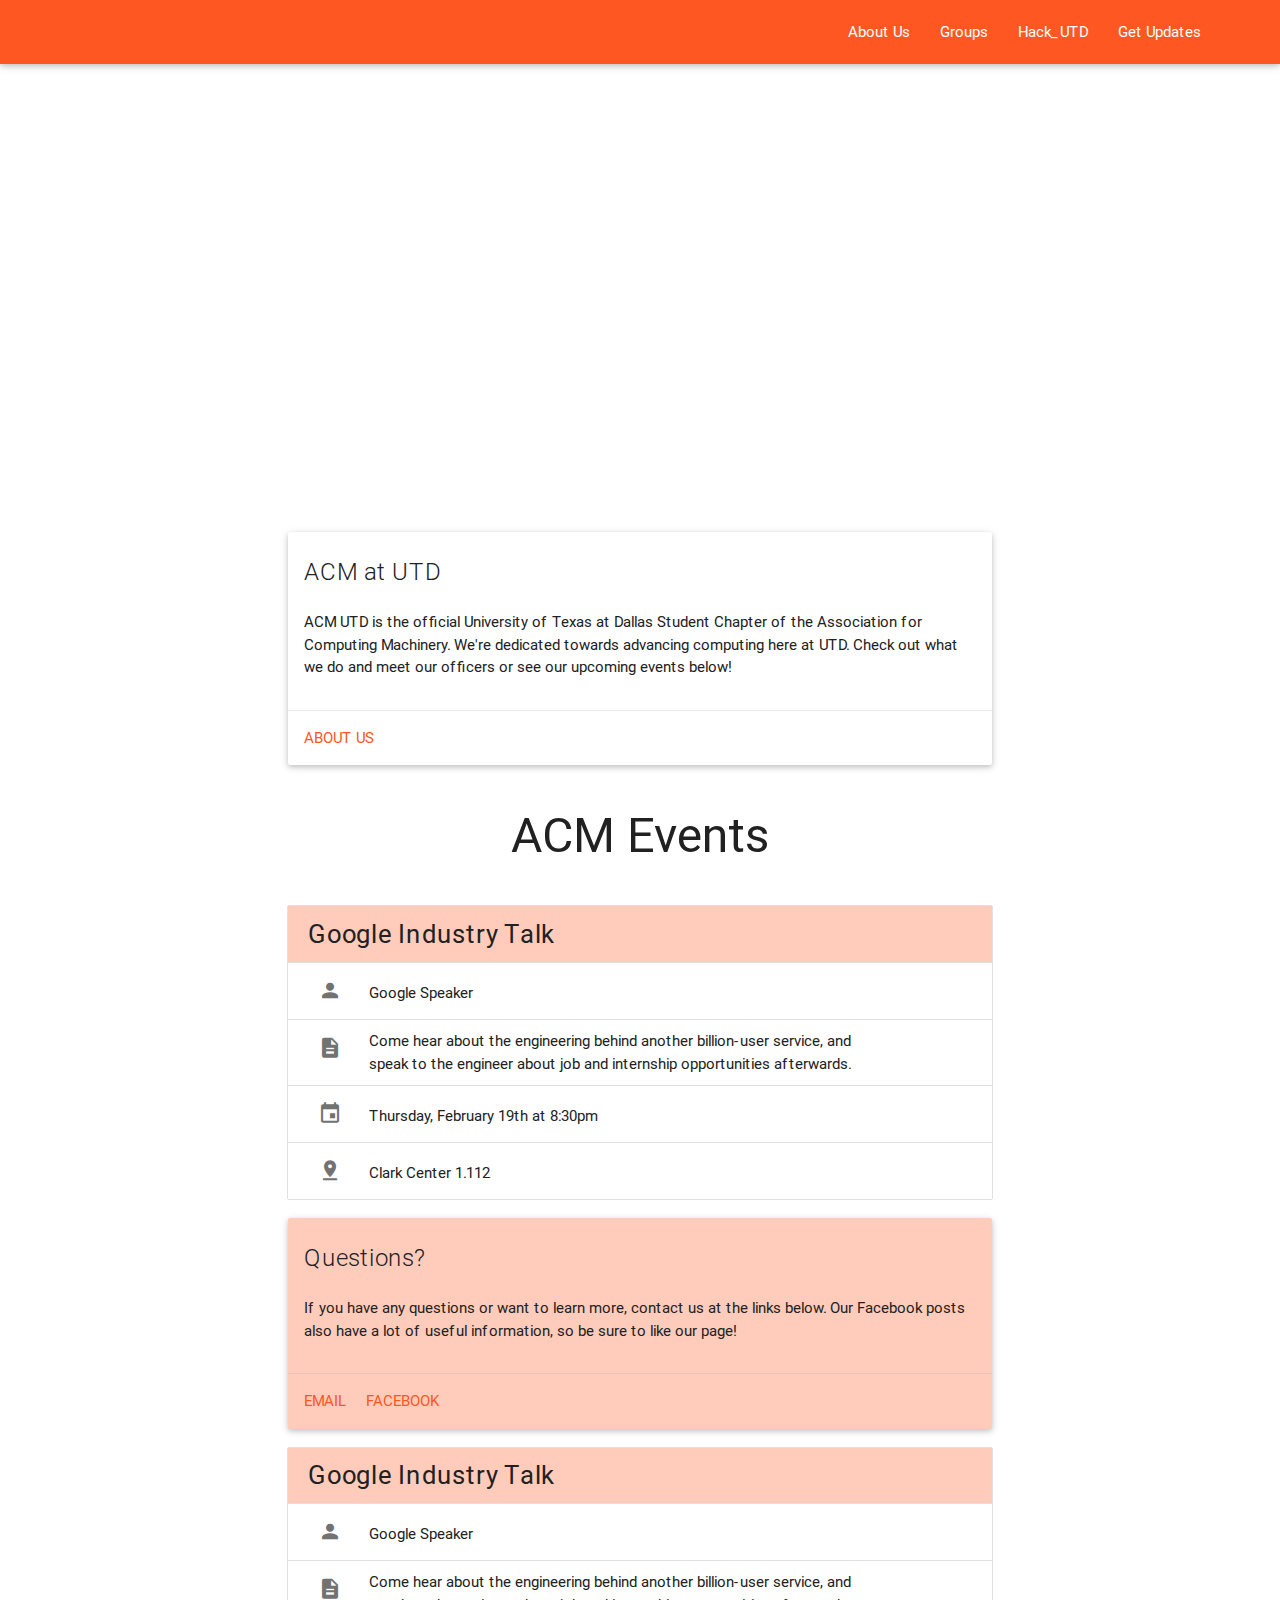
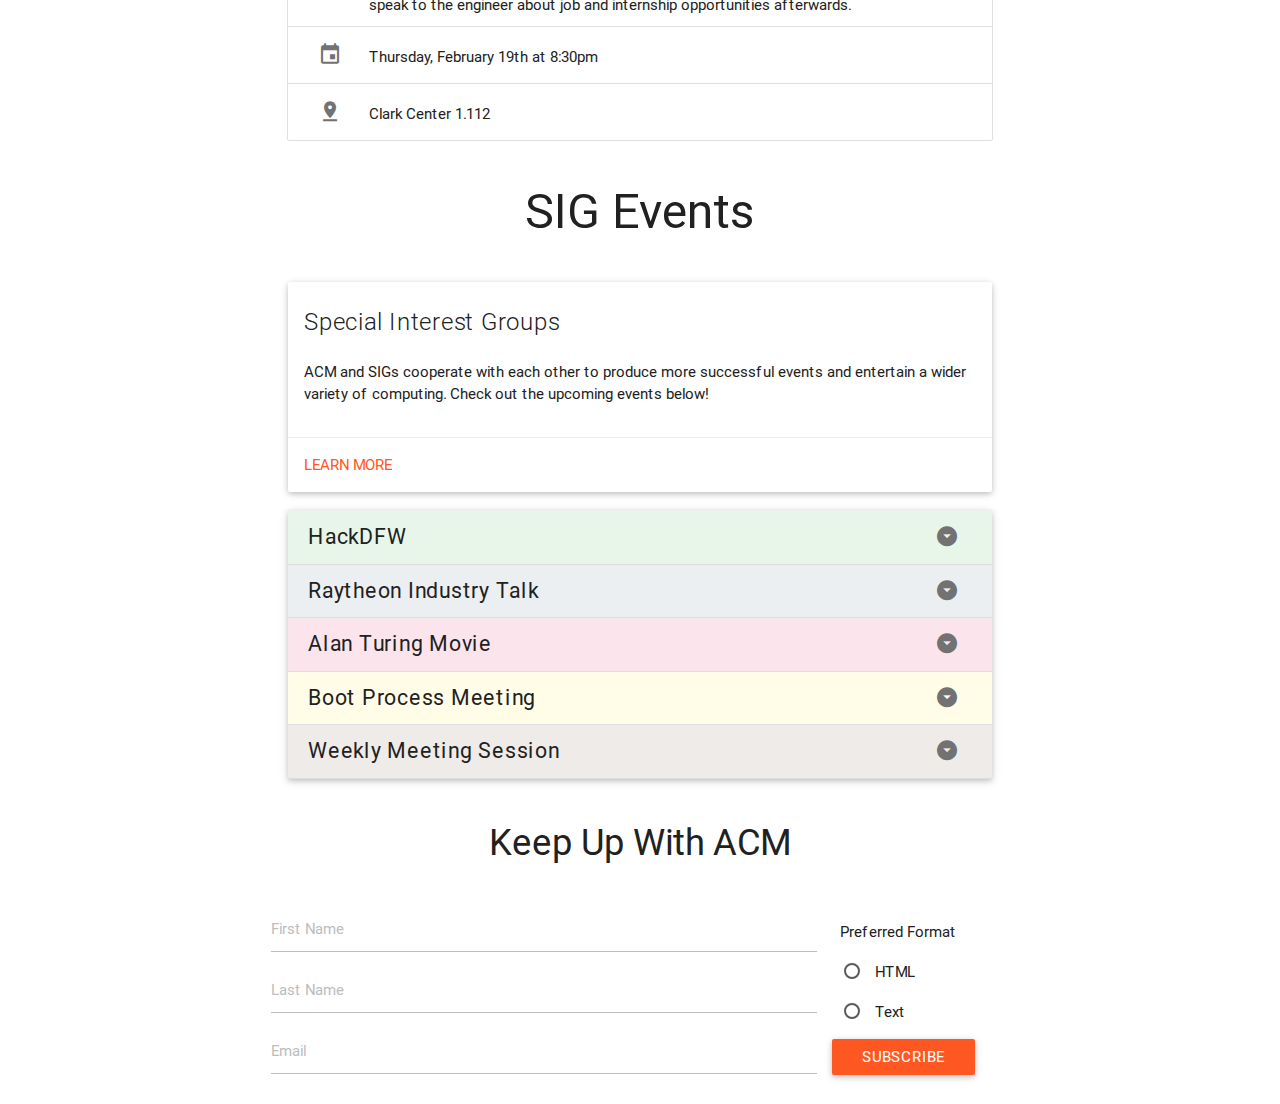
==== commit 703bceb6: "changed header paddings to smaller on small screen" ====
--- a/index.html
+++ b/index.html
@@ -32,11 +32,12 @@
 
     <div id="events" class="col s12">
 
-      <div class="card unnested sigintro acmintro">
+      <div class="card unnested sigintro topspace">
         <div class="card-content">
           <span class="card-title">ACM at UTD</span>
           <p>ACM UTD is the official University of Texas at Dallas Student Chapter of
-            the Association for Computing Machinery. Check out what we do and meet our team
+            the Association for Computing Machinery. We're dedicated towards advancing computing here at
+            UTD. Check out what we do and meet our officers
              or see our upcoming events below!</p>
           </div>
           <div class="card-action">
@@ -115,10 +116,8 @@
         <div class="card unnested sigintro">
           <div class="card-content">
             <span class="card-title">Special Interest Groups</span>
-            <p>ACM aims to be a general forum for computer science related activities at UTD, while
-              each Special Interest Group focuses on a more detailed aspect of programming. We hope
-              that cooperating with each SIG leads to more successful and more notable events, as
-              well as more resources for members of both organizations. Check out the upcoming events below!</p>
+            <p>ACM and SIGs cooperate with each other to produce more successful events and
+              entertain a wider variety of computing. Check out the upcoming events below!</p>
             </div>
             <div class="card-action">
               <a href="sigs.html" target="_blank">Learn More</a>
--- a/index.css
+++ b/index.css
@@ -117,9 +117,6 @@
   margin: 0 auto;
 
 }
-.acmintro {
-  margin-top: 40px;
-}
 .collapsible-header {
   padding-left: 20px;
 }
@@ -136,7 +133,7 @@
   padding: 40px 0;
 }
 .subscribe {
-  text-align: center;
+  text-align: left;
   margin: 0 auto;
 }
 .l {
@@ -158,6 +155,11 @@
   margin-bottom: 60px;
   margin-top: 20px;
 }
+.sigtext {
+  width: 50%;
+  text-align: left;
+  margin: 20px auto 60px auto;
+}
 .small {
   width: 31%;
 }
@@ -192,11 +194,11 @@
   text-align: center;
 }
 @media screen and (max-width: 992px) {
-  .unnested {
+  .unnested, .collapsible {
     width: 70%;
   }
-  .collapsible {
-    width: 70%;
+  .sigtext {
+    width: 60%;
   }
   .topspace {
     margin: 1em auto 0 auto;
@@ -220,14 +222,26 @@
   }
 }
 @media screen and (max-width: 685px) {
-  .unnested {
+  .unnested, .collapsible {
     width: 85%;
   }
-  .collapsible {
-    width: 85%;
+  .sigtext {
+    width: 75%;
   }
   .topspace, .small {
     margin: 0.9em auto 0 auto;
+  }
+  .subscribe {
+    text-align: center;
+  }
+  h2, h3 {
+    padding: 25px 0;
+  }
+  .title {
+    margin: 35px auto 20px auto;
+  }
+  .center {
+    margin: 20px auto 35px auto;
   }
 }
 @media screen and (max-width: 657px) {
@@ -242,11 +256,11 @@
   .logo {
     margin-top: -42px;
   }
-  .unnested {
+  .unnested, .collapsible {
     width: 95%;
   }
-  .collapsible {
-    width: 95%;
+  .sigtext {
+    width: 80%;
   }
   .topspace, .small {
     margin: 0.8em auto 0 auto;
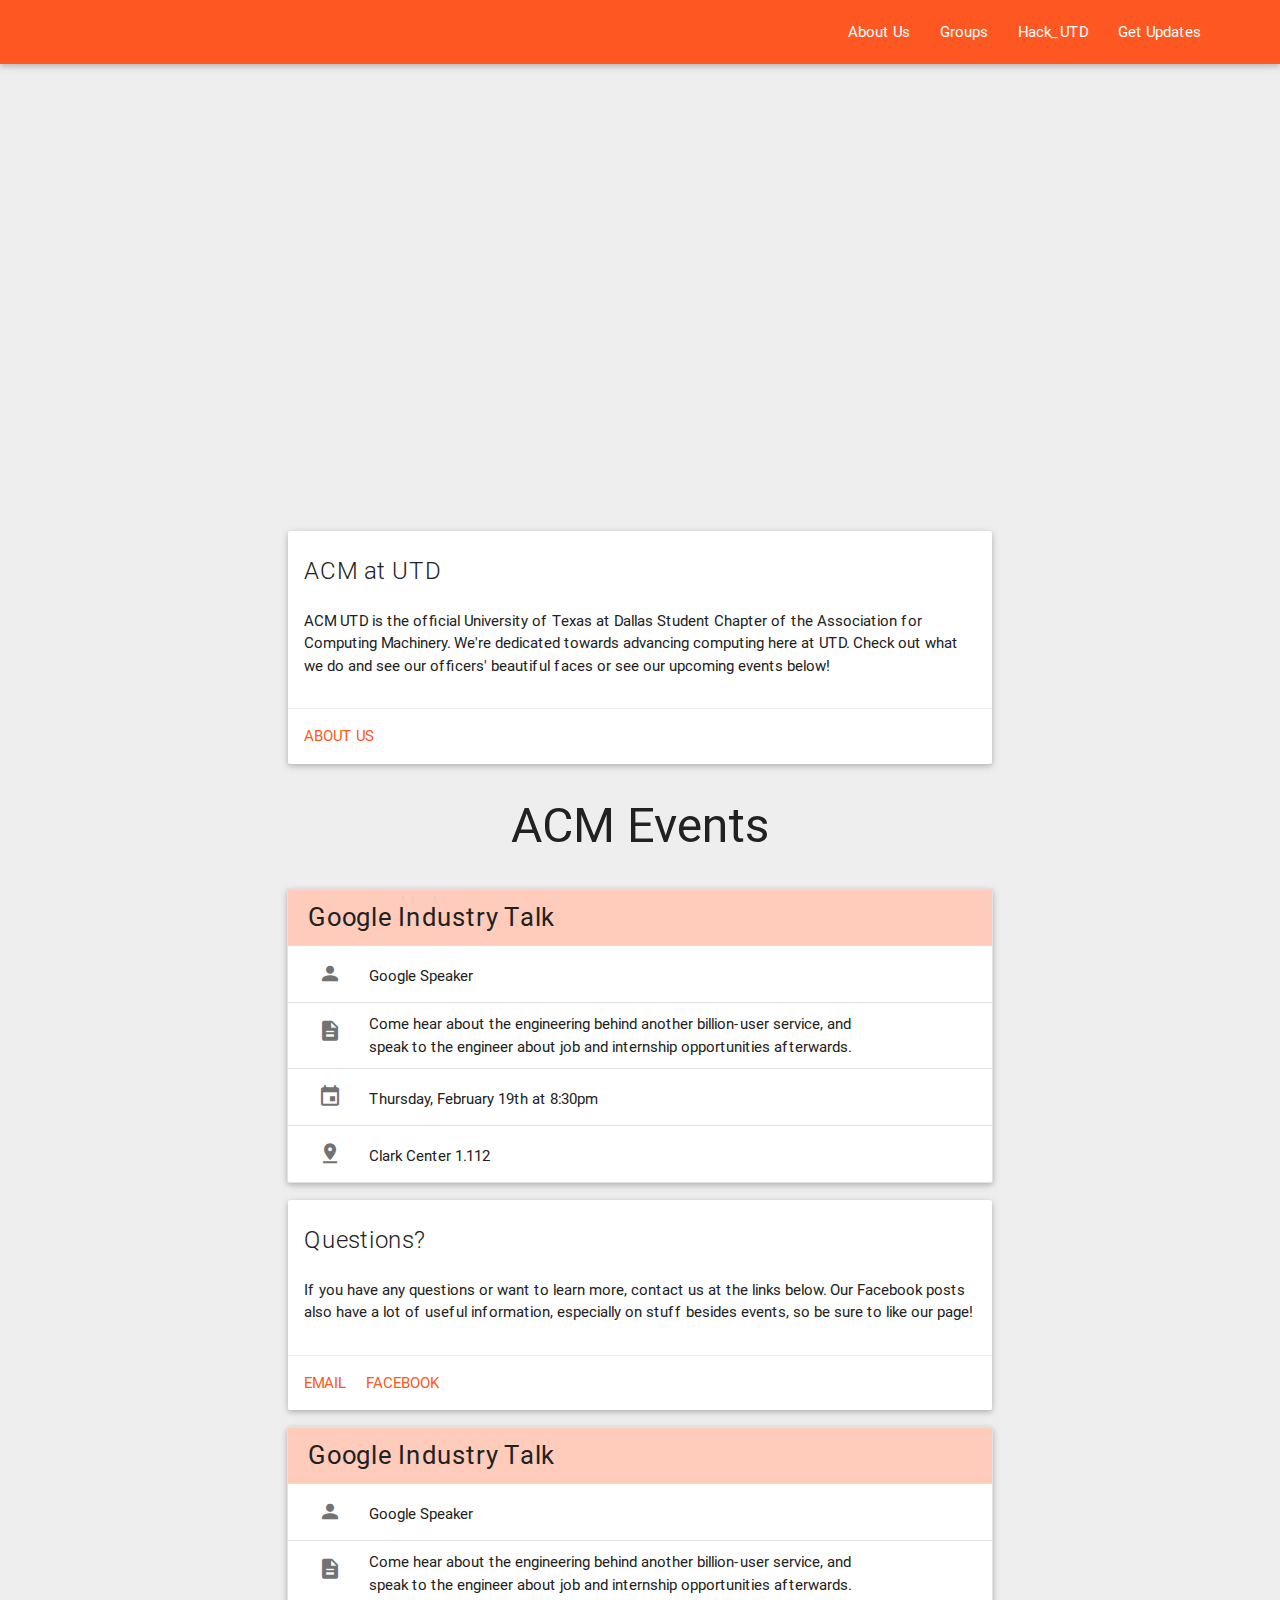
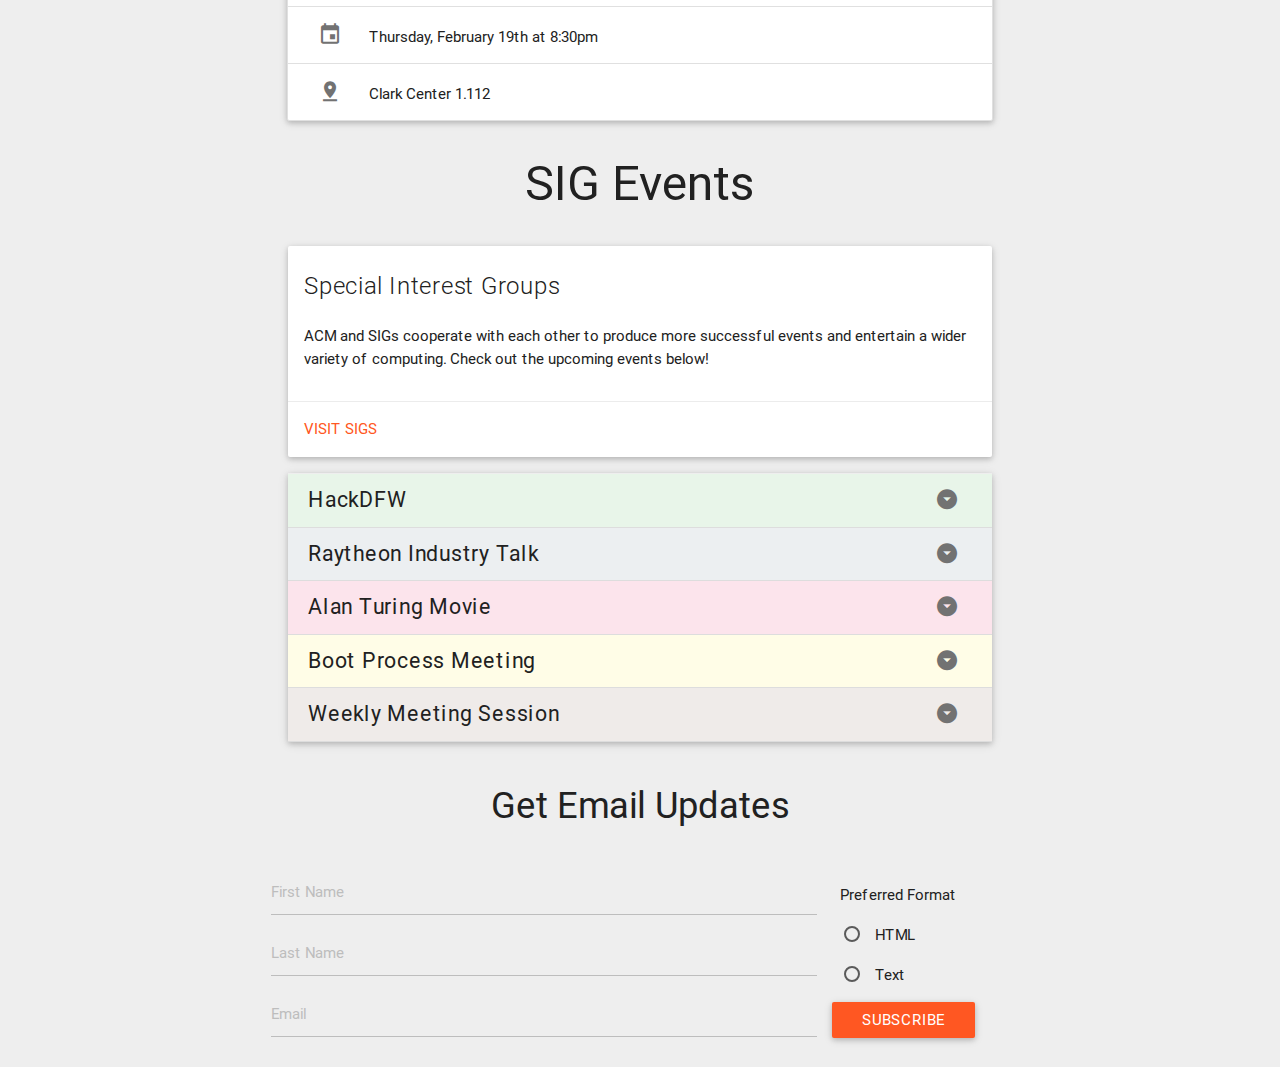
==== commit f2038728: "added gray background" ====
--- a/index.html
+++ b/index.html
@@ -14,8 +14,8 @@
     <div class="nav-wrapper">
       <a href="index.html" class="brand-logo"><img src="logo.png" class="logo"></a>
       <ul id="nav-mobile" class="right side-nav">
-        <li><a href="about.html" target="_blank">About Us</a></li>
-        <li><a href="sigs.html" target="_blank">Groups</a></li>
+        <li><a href="about.html">About Us</a></li>
+        <li><a href="sigs.html">Groups</a></li>
         <li><a href="http://hackutd.co" target="_blank">Hack_UTD</a></li>
         <li><a href="#contact">Get Updates</a></li>
       </ul>
@@ -37,7 +37,7 @@
           <span class="card-title">ACM at UTD</span>
           <p>ACM UTD is the official University of Texas at Dallas Student Chapter of
             the Association for Computing Machinery. We're dedicated towards advancing computing here at
-            UTD. Check out what we do and meet our officers
+            UTD. Check out what we do and see our officers' beautiful faces
              or see our upcoming events below!</p>
           </div>
           <div class="card-action">
@@ -74,7 +74,8 @@
         <div class="card-content">
           <span class="card-title">Questions?</span>
           <p>If you have any questions or want to learn more, contact us at the links below.
-          Our Facebook posts also have a lot of useful information, so be sure to like our page!</p>
+          Our Facebook posts also have a lot of useful information, especially on stuff besides
+          events, so be sure to like our page!</p>
           </div>
           <div class="card-action">
             <a href="mailto:acm@utd.com?Subject=Question" target="_blank">Email</a>
@@ -120,7 +121,7 @@
               entertain a wider variety of computing. Check out the upcoming events below!</p>
             </div>
             <div class="card-action">
-              <a href="sigs.html" target="_blank">Learn More</a>
+              <a href="sigs.html" target="_blank">Visit SIGs</a>
             </div>
           </div>
 
@@ -150,7 +151,7 @@
                     <i class="mdi-maps-pin-drop img one l"></i>
                     <div class="txt oneline">Clark Center 1.112</div>
                   </li>
-                  <li class="collection-item info m"><span class="oneline s l">Questions? See our Facebook posts or send us a message.</span><a href="#!"><i class="secondary-content mdi-content-send darkgreen"></i></a></li>
+                  <li class="collection-item info m"><span class="oneline s l">Questions? Join the Facebook group!</span><a href="https://www.facebook.com/groups/utdhackers/" target="_blank"><i class="secondary-content mdi-content-send darkgreen"></i></a></li>
                 </ul>
 
               </div>
@@ -179,7 +180,7 @@
                     <i class="mdi-maps-pin-drop img one l"></i>
                     <div class="txt oneline">Clark Center 1.112</div>
                   </li>
-                  <li class="collection-item info m"><span class="oneline s l">Questions? See our Facebook posts or send us a message.</span><a href="#!" class="secondary-content"><i class="secondary-content mdi-content-send darkgray"></i></a></li>
+                  <li class="collection-item info m"><span class="oneline s l">Questions? Visit the CSG website!</span><a href="https://csg.utdallas.edu/" target="_blank" class="secondary-content"><i class="secondary-content mdi-content-send darkgray"></i></a></li>
                 </ul>
 
               </div>
@@ -208,7 +209,7 @@
                     <i class="mdi-maps-pin-drop img one l"></i>
                     <div class="txt oneline">Clark Center 1.112</div>
                   </li>
-                  <li class="collection-item info m"><span class="oneline s l">Questions? See our Facebook posts or send us a message.</span><a href="#!" class="secondary-content"><i class="secondary-content mdi-content-send darkpink"></i></a></li>
+                  <li class="collection-item info m"><span class="oneline s l">Questions? Visit the WWC website!</span><a href="https://www.utdallas.edu/wwc" target="_blank" class="secondary-content"><i class="secondary-content mdi-content-send darkpink"></i></a></li>
                 </ul>
 
               </div>
@@ -238,7 +239,7 @@
                     <i class="mdi-maps-pin-drop img one l"></i>
                     <div class="txt oneline">Clark Center 1.112</div>
                   </li>
-                  <li class="collection-item info m"><span class="oneline s l">Questions? See our Facebook posts or send us a message.</span><a href="#!" class="secondary-content"><i class="secondary-content mdi-content-send darkyellow"></i></a></li>
+                  <li class="collection-item info m"><span class="oneline s l">Questions? Visit the LUG website!</span><a href="https://lug.utdallas.edu/" target="_blank" class="secondary-content"><i class="secondary-content mdi-content-send darkyellow"></i></a></li>
                 </ul>
 
               </div>
@@ -267,7 +268,7 @@
                     <i class="mdi-maps-pin-drop img one l"></i>
                     <div class="txt oneline">Clark Center 1.112</div>
                   </li>
-                  <li class="collection-item info m"><span class="oneline s l">Questions? See our Facebook posts or send us a message.</span><a href="#!" class="secondary-content"><i class="secondary-content mdi-content-send darkbrown"></i></a></li>
+                  <li class="collection-item info m"><span class="oneline s l">Questions? Email Dr. Page</span><a href="mailto:ivor@utdallas.edu?Subject=Codeburners" class="secondary-content"><i class="secondary-content mdi-content-send darkbrown"></i></a></li>
                 </ul>
 
               </div>
@@ -293,7 +294,7 @@
 
 <!--EMAIL UPDATES-->
 <section id="contact">
-<h3>Keep Up With ACM</h3>
+<h3>Get Email Updates</h3>
   <div class="row">
     <form class="col s9">
       <div class="row">
--- a/index.css
+++ b/index.css
@@ -14,7 +14,7 @@
   background: #EFEBE9;
 }
 body {
-
+  background: #eee;
 }
 nav {
   z-index: 100;
@@ -112,20 +112,31 @@
 .rotate {
   transform: rotate(-180deg);
 }
+.card {
+  background: white;
+}
+.sigintro {
+  background: white;
+}
 .collapsible, .sigintro {
   width: 55%;
   margin: 0 auto;
-
 }
 .collapsible-header {
   padding-left: 20px;
 }
 .topspace {
-  margin: 1.2em auto 0 auto;
+  margin: 1.1em auto 0 auto;
 }
 #contact {
   width: 60%;
   margin: 0 auto;
+
+}
+.contactwrapper {
+  width: 100%;
+  margin: 0 auto;
+  border: 2px solid red;
 }
 h3 {
   text-align: center;
@@ -160,8 +171,13 @@
   text-align: left;
   margin: 20px auto 60px auto;
 }
-.small {
+.small, .firstcard {
   width: 31%;
+}
+.card.firstcard .card-image {
+  overflow: hidden;
+  height: 150px;
+  border-bottom: 1px solid rgba(160, 160, 160, 0.2);
 }
 .card .card-image {
   position: relative;
@@ -187,11 +203,101 @@
   margin: 0 auto;
   width: 96%;
 }
-.small {
+.small, .firstcard {
   margin: 0 auto;
 }
 .meet {
   text-align: center;
+}
+.bottomspace {
+  margin-bottom: 12px;
+}
+.officerrow {
+  margin: 0 auto;
+  text-align: left;
+}
+.officerwrapper {
+  width: 85%;
+  margin: 0 auto;
+}
+.officer, .officerpic {
+  width: 100%;
+  background: white;
+}
+.officercard {
+  -webkit-border-radius:2px;
+  -moz-border-radius:2px;
+  border-radius:2px;
+  background-clip:padding-box;
+  position: relative;
+  overflow: hidden;
+  box-sizing: border-box;
+}
+.officercard p {
+font-size: 14px;
+font-family: "Roboto", sans-serif;
+font-weight: bold;
+-webkit-font-smoothing: antialiased;
+margin: 0;
+color: #FF5722
+}
+.officercard .card-content {
+  position:relative;
+  overflow:hidden;
+  padding: 5px 10px 5px 0px;
+  border-radius: 0 0 2px 2px;
+  background-clip: padding-box;
+  box-sizing: border-box;
+}
+.officercard .card-title {
+  line-height: 32px;
+  font-size: 16px;
+  font-weight: 300;
+  font-family: "Roboto", sans-serif;
+  letter-spacing: 0.05rem;
+}
+.officercard .card-action {
+  border-top: 1px solid rgba(160, 160, 160, 0.2);
+  padding: 10px 10px 10px 0px;
+  font-size: 12px;
+  font-family: "Roboto", sans-serif;
+  font-weight: normal;
+}
+.leftlink {
+  margin-right: 8px;
+}
+.officercard a {
+  color: #727272;
+  transition: color 0.3s ease;
+  text-transform: uppercase;
+  text-decoration: none;
+  background: transparent;
+  cursor: auto;
+  font-size: 12px;
+  font-family: "Roboto", sans-serif;
+  font-weight: normal;
+}
+.officercard a:hover {
+  color: #FF5722;
+}
+
+.valign-wrapper {
+  display: flex;
+  align-items: center;
+  justify-content: center;
+}
+img.circle {
+  -webkit-border-radius: 50%;
+  -moz-border-radius: 50%;
+  border-radius: 50%;
+  background-clip: padding-box;
+}
+img.responsive-img {
+  max-width: 100%;
+  height: auto;
+}
+.moi {
+  border: 2px solid red;
 }
 @media screen and (max-width: 992px) {
   .unnested, .collapsible {
@@ -200,11 +306,17 @@
   .sigtext {
     width: 60%;
   }
-  .topspace {
+  .topspaces {
     margin: 1em auto 0 auto;
   }
   #contact {
     width: 80%;
+  }
+  .bottomspace {
+    margin-bottom: 9px;
+  }
+  .ha {
+    margin-bottom: 9px;
   }
 }
 @media screen and (max-width: 817px) {
@@ -215,6 +327,13 @@
     width: 67%;
     margin: 1em auto 0 auto;
   }
+  .firstcard {
+    width: 67%;
+  }
+  .officerwrapper {
+    width: 90%;
+    margin: 0 auto;
+  }
 }
 @media screen and (max-width: 730px) {
   .banner {
@@ -245,7 +364,7 @@
   }
 }
 @media screen and (max-width: 657px) {
-  .small {
+  .small, .firstcard {
     width: 80%;
   }
 }
@@ -265,22 +384,44 @@
   .topspace, .small {
     margin: 0.8em auto 0 auto;
   }
+  .officerwrapper {
+    width: 79%;
+  }
+  .bottomspace {
+    margin-bottom: 7px;
+  }
+}
+@media screen and (max-width: 595px) {
+  .officerwrapper {
+    width: 75%;
+  }
 }
 @media screen and (max-width: 526px) {
   .banner {
     height: 250px;
   }
+  .officerwrapper {
+    width: 80%;
+  }
 }
 @media screen and (max-width: 468px) {
-  .small {
+  .small, .firstcard {
     width: 95%;
   }
   .aboutuswrap {
     width: 100%;
+  }
+  .officerwrapper {
+    width: 85%;
+    margin: 0 auto;
   }
 }
 @media screen and (max-width: 425px) {
   .banner {
     height: 190px;
   }
-}
+  .officerwrapper {
+    width: 90%;
+    margin: 0 auto;
+  }
+}
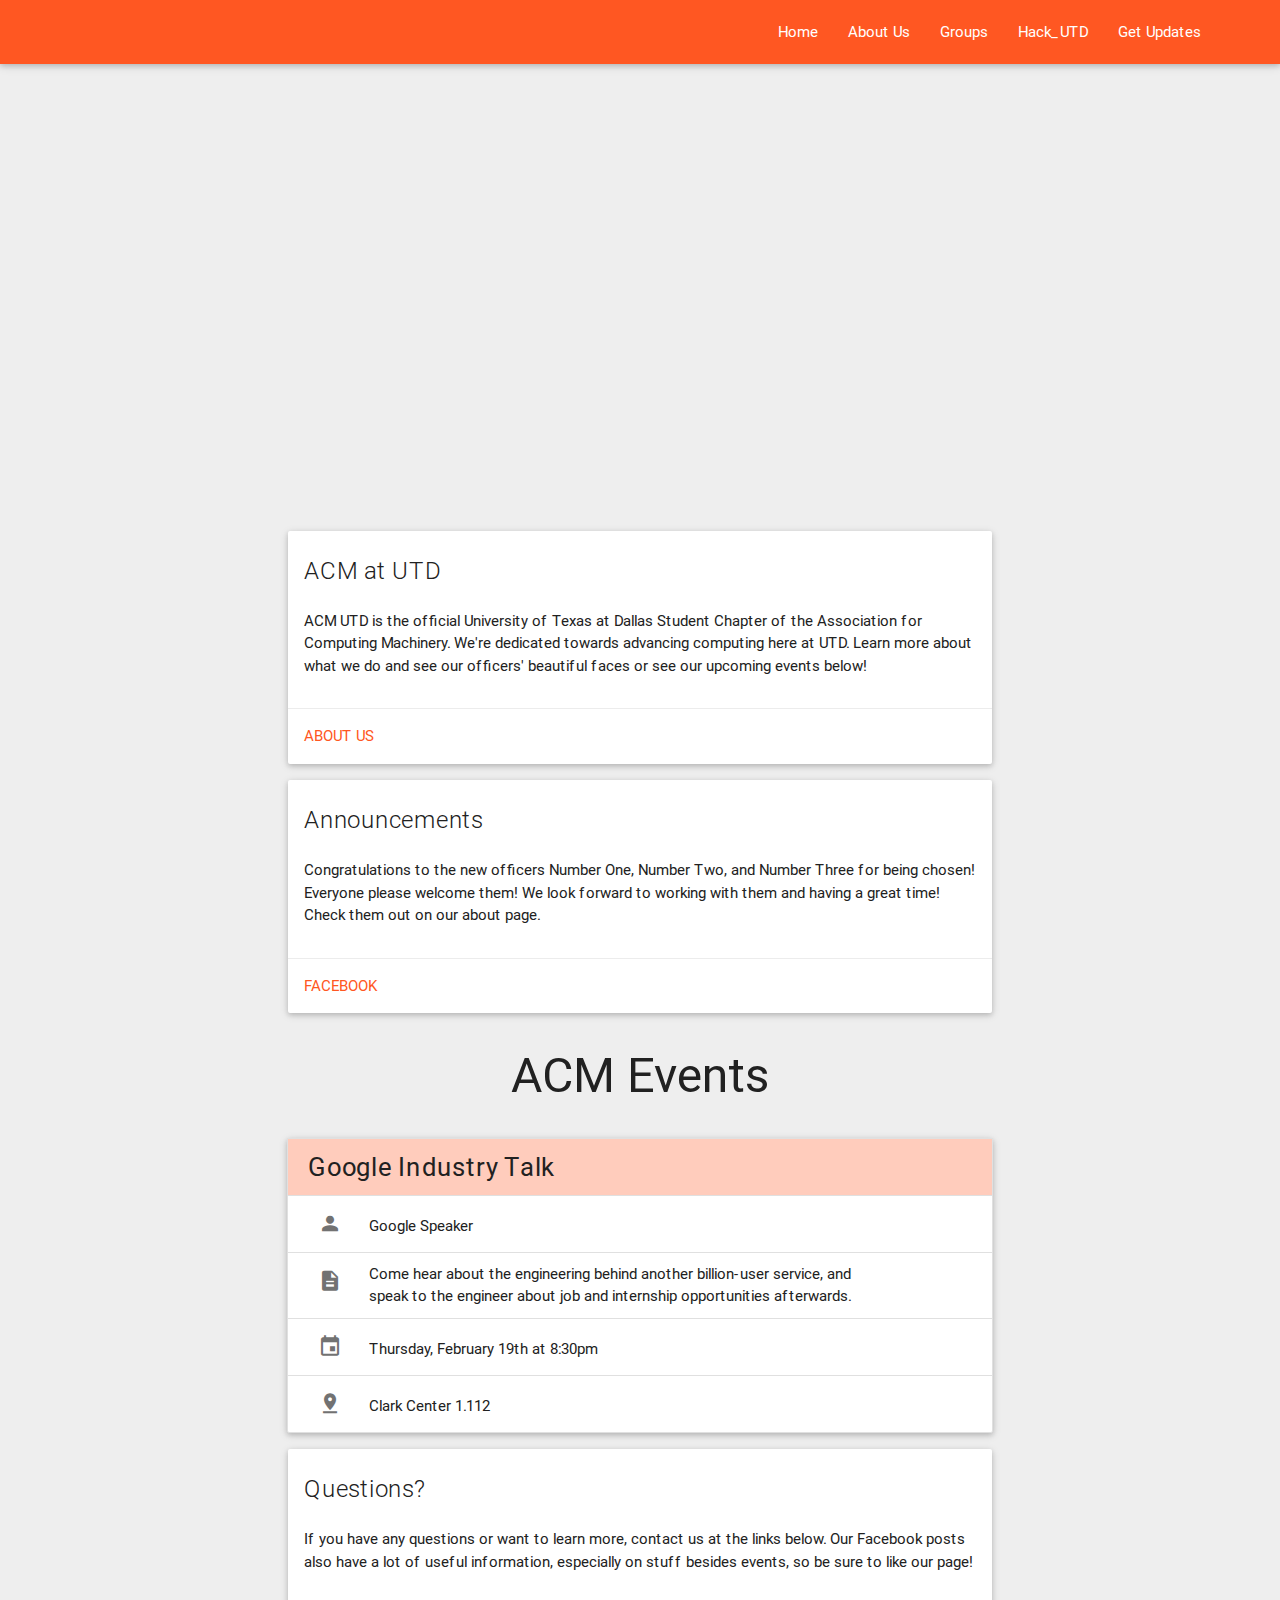
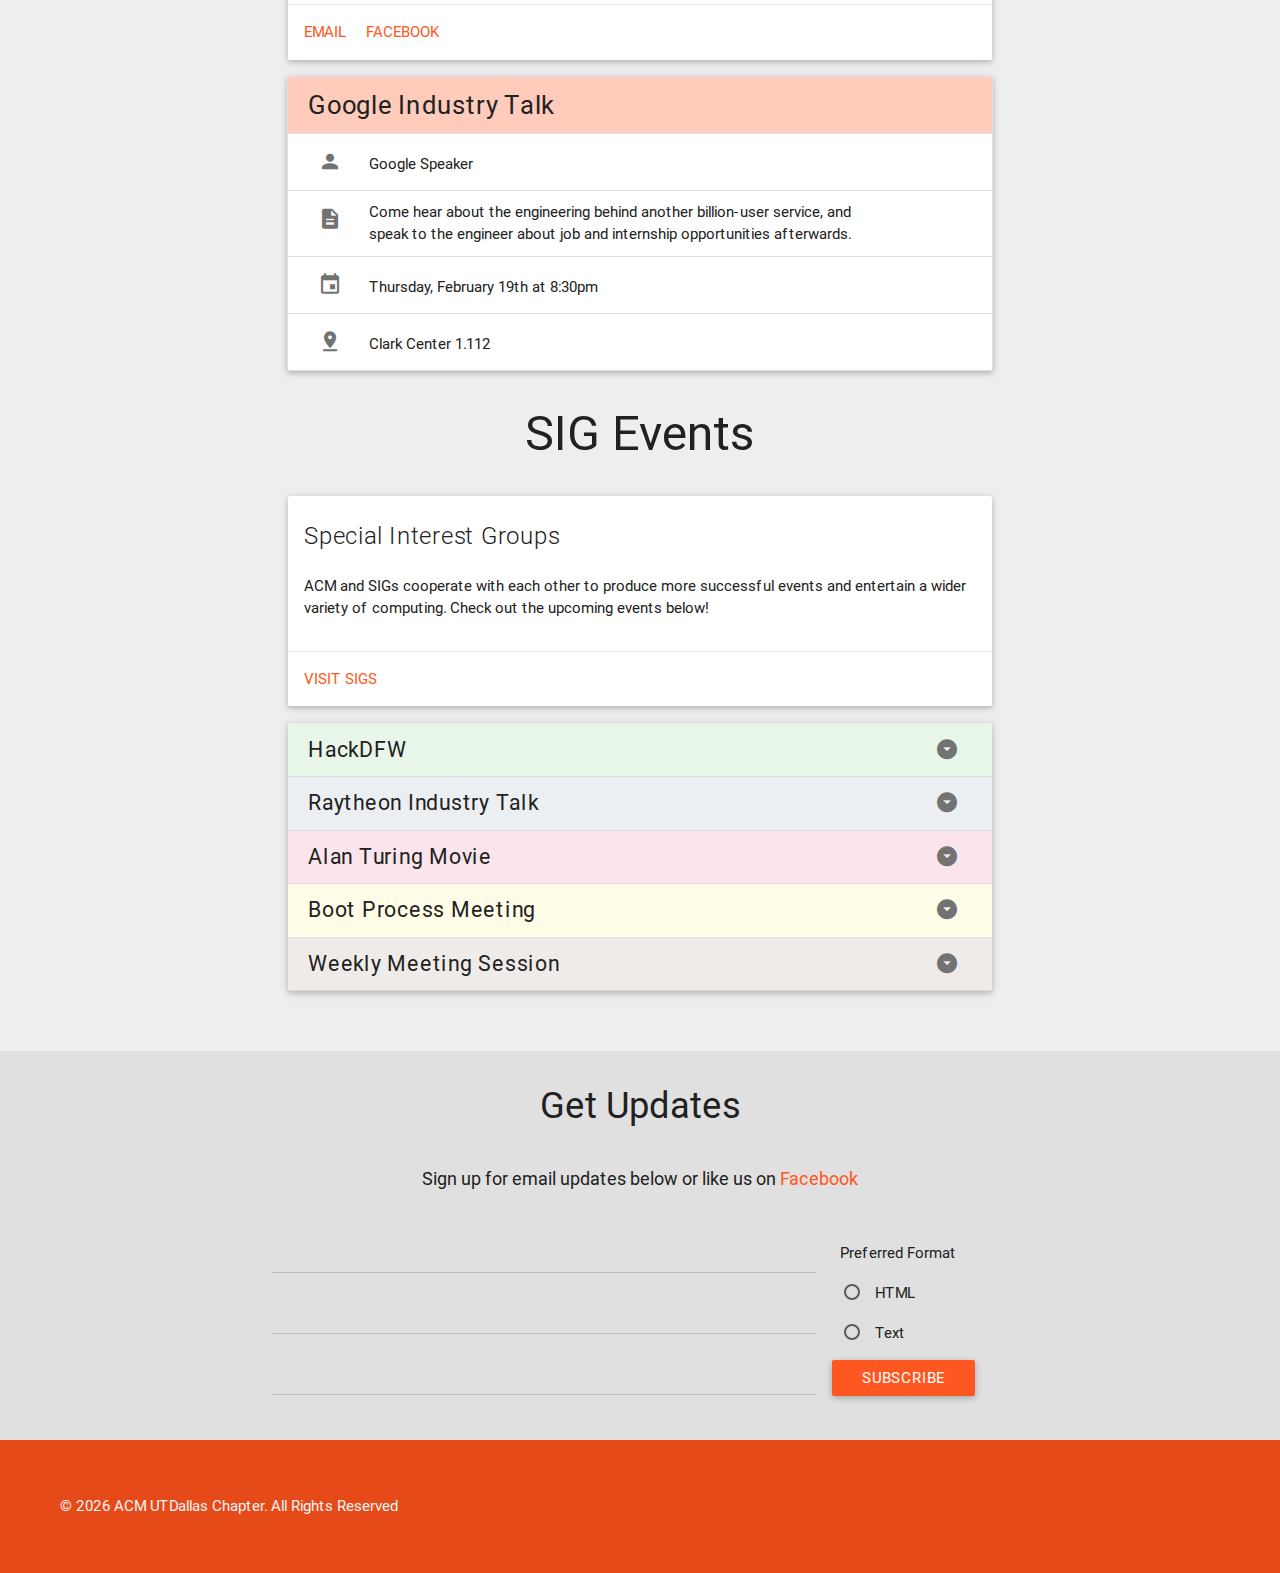
==== commit 34116a0e: "added footer, msg in contact form, announcement card, home option" ====
--- a/index.html
+++ b/index.html
@@ -4,7 +4,8 @@
   <title>ACM at UTD</title>
   <!--Import materialize.css-->
   <link type="text/css" rel="stylesheet" href="materialize_v0.82/css/materialize.min.css"  media="screen,projection"/>
-  <link type="text/css" rel="stylesheet" href="index.css" media="screen,projection"/>
+  <link type="text/css" rel="stylesheet" href="css/index.css"/>
+  <meta content="width=device-width, initial-scale=1.0, maximum-scale=1, minimal-ui" name="viewport">
 </head>
 
 <body>
@@ -14,6 +15,7 @@
     <div class="nav-wrapper">
       <a href="index.html" class="brand-logo"><img src="logo.png" class="logo"></a>
       <ul id="nav-mobile" class="right side-nav">
+        <li><a href="index.html">Home</a></li>
         <li><a href="about.html">About Us</a></li>
         <li><a href="sigs.html">Groups</a></li>
         <li><a href="http://hackutd.co" target="_blank">Hack_UTD</a></li>
@@ -37,13 +39,24 @@
           <span class="card-title">ACM at UTD</span>
           <p>ACM UTD is the official University of Texas at Dallas Student Chapter of
             the Association for Computing Machinery. We're dedicated towards advancing computing here at
-            UTD. Check out what we do and see our officers' beautiful faces
+            UTD. Learn more about what we do and see our officers' beautiful faces
              or see our upcoming events below!</p>
           </div>
           <div class="card-action">
-            <a href="about.html" target="_blank">About Us</a>
-          </div>
-        </div>
+            <a href="about.html">About Us</a>
+          </div>
+        </div>
+
+      <div class="card unnested sigintro topspace">
+      <div class="card-content">
+        <span class="card-title">Announcements</span>
+        <p>Congratulations to the new officers Number One, Number Two, and Number Three for being chosen! Everyone please welcome
+        them! We look forward to working with them and having a great time! Check them out on our about page.</p>
+        </div>
+        <div class="card-action">
+          <a href="https://www.facebook.com/acmatutd" target="_blank">Facebook</a>
+        </div>
+      </div>
 
 
       <h2 id="abt">ACM Events</h2>
@@ -121,7 +134,7 @@
               entertain a wider variety of computing. Check out the upcoming events below!</p>
             </div>
             <div class="card-action">
-              <a href="sigs.html" target="_blank">Visit SIGs</a>
+              <a href="sigs.html">Visit SIGs</a>
             </div>
           </div>
 
@@ -293,8 +306,10 @@
 
 
 <!--EMAIL UPDATES-->
+<div class="contactwrapper">
 <section id="contact">
-<h3>Get Email Updates</h3>
+<h3>Get Updates</h3>
+<div class="msg">Sign up for email updates below or like us on <a href="https://www.facebook.com/acmatutd" target="_blank">Facebook</a></div>
   <div class="row">
     <form class="col s9">
       <div class="row">
@@ -334,12 +349,18 @@
   </div>
 
 
-
+</div>
 </section>
 
+<footer>
+    <p>&copy <script type="text/javascript">
+    document.write(new Date().getFullYear());
+    </script> ACM UTDallas Chapter. All Rights Reserved</p>
+</footer>
+
 
   <!--Import jQuery before materialize.js-->
-  <script type="text/javascript" src="https://code.jquery.com/jquery-2.1.1.min.js"></script>
+  <script type="text/javascript" src="bower_components/jquery/dist/jquery.min.js"></script>
   <script type="text/javascript" src="materialize_v0.82/js/materialize.min.js"></script>
   <script type="text/javascript" src = "index.js"></script>
 </body>
--- a/css/index.css
+++ b/css/index.css
@@ -0,0 +1,441 @@
+.utdhgreen {
+  background: #E8F5E9; }
+
+.csggray {
+  background: #ECEFF1; }
+
+.wwcpink {
+  background: #FCE4EC; }
+
+.lugyellow {
+  background: #FFFDE7; }
+
+.cbbrown {
+  background: #EFEBE9; }
+
+body {
+  background: #eee; }
+
+nav {
+  z-index: 100; }
+
+.logo {
+  transform: scale(0.5);
+  margin-top: -38.5px; }
+
+.nav-wrapper {
+  max-width: 90%;
+  margin: 0 auto; }
+
+h1 {
+  margin: 0 auto;
+  text-align: center;
+  color: #212121; }
+
+h5 {
+  text-align: center; }
+
+.banner {
+  background-image: url("../banner.png");
+  background-position: 50% 0%;
+  background-size: cover;
+  height: 450px;
+  width: 100%; }
+
+h2 {
+  text-align: center;
+  color: #212121;
+  padding: 40px 0; }
+
+.acm {
+  margin: 0 auto; }
+
+.help {
+  background: #FFCCBC; }
+
+.with-header {
+  width: 55%;
+  margin: 0 auto; }
+
+.collection-header {
+  background: #FFCCBC;
+  color: #212121; }
+
+.info {
+  display: flex;
+  flex-direction: row; }
+
+.one {
+  order: 1; }
+
+.img {
+  margin-right: 27px;
+  font-size: 1.6rem; }
+
+.txt {
+  order: 2;
+  position: relative;
+  max-width: 80%; }
+
+.oneline {
+  margin-top: .6rem; }
+
+.m {
+  justify-content: space-between; }
+
+.s {
+  padding-right: 35px; }
+
+.mdi-content-send {
+  float: right;
+  font-size: 1.6rem;
+  margin-right: 13px; }
+
+.darkgreen, .darkgray, .darkpink, .darkyellow, .darkbrown {
+  transition: 0.4s ease all; }
+
+.darkgreen:hover {
+  color: #4CAF50; }
+
+.darkgray:hover {
+  color: #607D8B; }
+
+.darkpink:hover {
+  color: #E91E63; }
+
+.darkyellow:hover {
+  color: #FFEB3B; }
+
+.darkbrown:hover {
+  color: #795548; }
+
+.rotate {
+  transform: rotate(-180deg); }
+
+.card {
+  background: white; }
+
+.sigintro {
+  background: white; }
+
+.collapsible, .sigintro {
+  width: 55%;
+  margin: 0 auto; }
+
+.collapsible-header {
+  padding-left: 20px; }
+
+.topspace {
+  margin: 1.1em auto 0 auto; }
+
+#contact {
+  width: 60%;
+  margin: 0 auto; }
+
+.contactwrapper {
+  width: 100%;
+  margin: 60px auto 0 auto;
+  padding-bottom: 15px;
+  background: #e0e0e0; }
+
+footer {
+  padding: 40px 60px;
+  background: #E64A19;
+  color: #f5f5f5; }
+  footer p {
+    width: 80%;
+    text-align: left; }
+  @media screen and (max-width: 600px) {
+    footer {
+      padding: 25px 35px; } }
+  @media screen and (max-width: 520px) {
+    footer {
+      padding: 15px 25px; }
+      footer p {
+        width: 90%; } }
+
+h3 {
+  text-align: center;
+  color: #212121;
+  padding: 35px 0; }
+
+.msg {
+  padding: 0 0 35px 0 !important;
+  margin: 0 !important;
+  text-align: center;
+  font-size: 18px; }
+  .msg a {
+    color: #FF5722; }
+  .msg a:link {
+    color: #FF5722;
+    transition: 0.4s ease all; }
+  .msg a:visited {
+    color: #FF5722; }
+  .msg a:hover {
+    color: gray; }
+
+.subscribe {
+  text-align: left;
+  margin: 0 auto; }
+
+.l {
+  margin-left: 10px; }
+
+.title {
+  margin: 60px auto 20px auto;
+  text-align: center; }
+
+.bigdivider {
+  border: 0;
+  height: 0;
+  width: 45px;
+  border-top: 1px solid #B6B6B6;
+  border-bottom: 1px solid #B6B6B6; }
+
+.center {
+  text-align: center;
+  margin-bottom: 60px;
+  margin-top: 20px; }
+
+.sigtext {
+  width: 50%;
+  text-align: left;
+  margin: 20px auto 60px auto; }
+
+.small, .firstcard {
+  width: 31%; }
+
+.card.firstcard .card-image {
+  overflow: hidden;
+  height: 150px;
+  border-bottom: 1px solid rgba(160, 160, 160, 0.2); }
+
+.card .card-image {
+  position: relative;
+  overflow: hidden;
+  text-align: center;
+  line-height: 100px; }
+
+.thing {
+  text-align: center;
+  margin: -34px auto 0 auto;
+  position: relative !important; }
+
+.mdi-hardware-laptop, .mdi-action-account-circle, .mdi-social-cake {
+  font-size: 3rem;
+  text-align: center;
+  color: #FF5722;
+  margin: 0 auto; }
+
+.aboutuswrap {
+  display: flex;
+  flex-direction: row;
+  justify-content: center;
+  margin: 0 auto;
+  width: 96%; }
+
+.small, .firstcard {
+  margin: 0 auto; }
+
+.meet {
+  text-align: center; }
+
+.bottomspace {
+  margin-bottom: 12px; }
+
+.officerrow {
+  margin: 0 auto;
+  text-align: left; }
+
+.officerwrapper {
+  width: 85%;
+  margin: 0 auto; }
+
+.officer, .officerpic {
+  width: 100%;
+  background: white; }
+
+.officercard {
+  -webkit-border-radius: 2px;
+  -moz-border-radius: 2px;
+  border-radius: 2px;
+  background-clip: padding-box;
+  position: relative;
+  overflow: hidden;
+  box-sizing: border-box; }
+
+.officercard p {
+  font-size: 14px;
+  font-family: "Roboto", sans-serif;
+  font-weight: bold;
+  -webkit-font-smoothing: antialiased;
+  margin: 0;
+  color: #FF5722; }
+
+.officercard .card-content {
+  position: relative;
+  overflow: hidden;
+  padding: 5px 10px 5px 0px;
+  border-radius: 0 0 2px 2px;
+  background-clip: padding-box;
+  box-sizing: border-box; }
+
+.officercard .card-title {
+  line-height: 32px;
+  font-size: 16px;
+  font-weight: 300;
+  font-family: "Roboto", sans-serif;
+  letter-spacing: 0.05rem; }
+
+.officercard .card-action {
+  border-top: 1px solid rgba(160, 160, 160, 0.2);
+  padding: 10px 10px 10px 0px;
+  font-size: 12px;
+  font-family: "Roboto", sans-serif;
+  font-weight: normal; }
+
+.leftlink {
+  margin-right: 8px; }
+
+.officercard a {
+  color: #727272;
+  transition: color 0.3s ease;
+  text-transform: uppercase;
+  text-decoration: none;
+  background: transparent;
+  cursor: auto;
+  font-size: 12px;
+  font-family: "Roboto", sans-serif;
+  font-weight: normal; }
+
+.officercard a:hover {
+  color: #FF5722; }
+
+.valign-wrapper {
+  display: flex;
+  align-items: center;
+  justify-content: center; }
+
+img.circle {
+  -webkit-border-radius: 50%;
+  -moz-border-radius: 50%;
+  border-radius: 50%;
+  background-clip: padding-box; }
+
+img.responsive-img {
+  max-width: 100%;
+  height: auto; }
+
+.moi {
+  border: 2px solid red; }
+
+@media screen and (max-width: 992px) {
+  .unnested, .collapsible {
+    width: 70%; }
+
+  .sigtext {
+    width: 60%; }
+
+  .topspaces {
+    margin: 1em auto 0 auto; }
+
+  #contact {
+    width: 80%; }
+
+  .bottomspace {
+    margin-bottom: 9px; }
+
+  .ha {
+    margin-bottom: 9px; } }
+@media screen and (max-width: 817px) {
+  .aboutuswrap {
+    flex-direction: column; }
+
+  .small {
+    width: 67%;
+    margin: 1em auto 0 auto; }
+
+  .firstcard {
+    width: 67%; }
+
+  .officerwrapper {
+    width: 90%;
+    margin: 0 auto; } }
+@media screen and (max-width: 730px) {
+  .banner {
+    height: 300px; } }
+@media screen and (max-width: 685px) {
+  .unnested, .collapsible {
+    width: 85%; }
+
+  .sigtext {
+    width: 75%; }
+
+  .topspace, .small {
+    margin: 0.9em auto 0 auto; }
+
+  .subscribe {
+    text-align: center; }
+
+  h2, h3 {
+    padding: 25px 0; }
+
+  .title {
+    margin: 35px auto 20px auto; }
+
+  .center {
+    margin: 20px auto 35px auto; }
+
+  .officerwrapper {
+    width: 95%;
+    margin: 0 auto; } }
+@media screen and (max-width: 657px) {
+  .small, .firstcard {
+    width: 80%; } }
+@media screen and (max-width: 600px) {
+  #contact {
+    width: 95%; }
+
+  .logo {
+    margin-top: -42px; }
+
+  .unnested, .collapsible {
+    width: 95%; }
+
+  .sigtext {
+    width: 80%; }
+
+  .topspace, .small {
+    margin: 0.8em auto 0 auto; }
+
+  .officerwrapper {
+    width: 79%; }
+
+  .bottomspace {
+    margin-bottom: 7px; } }
+@media screen and (max-width: 595px) {
+  .officerwrapper {
+    width: 70%; } }
+@media screen and (max-width: 526px) {
+  .banner {
+    height: 250px; }
+
+  .officerwrapper {
+    width: 75%; } }
+@media screen and (max-width: 468px) {
+  .small, .firstcard {
+    width: 95%; }
+
+  .aboutuswrap {
+    width: 100%; }
+
+  .officerwrapper {
+    width: 85%;
+    margin: 0 auto; } }
+@media screen and (max-width: 425px) {
+  .banner {
+    height: 190px; }
+
+  .officerwrapper {
+    width: 90%;
+    margin: 0 auto; } }
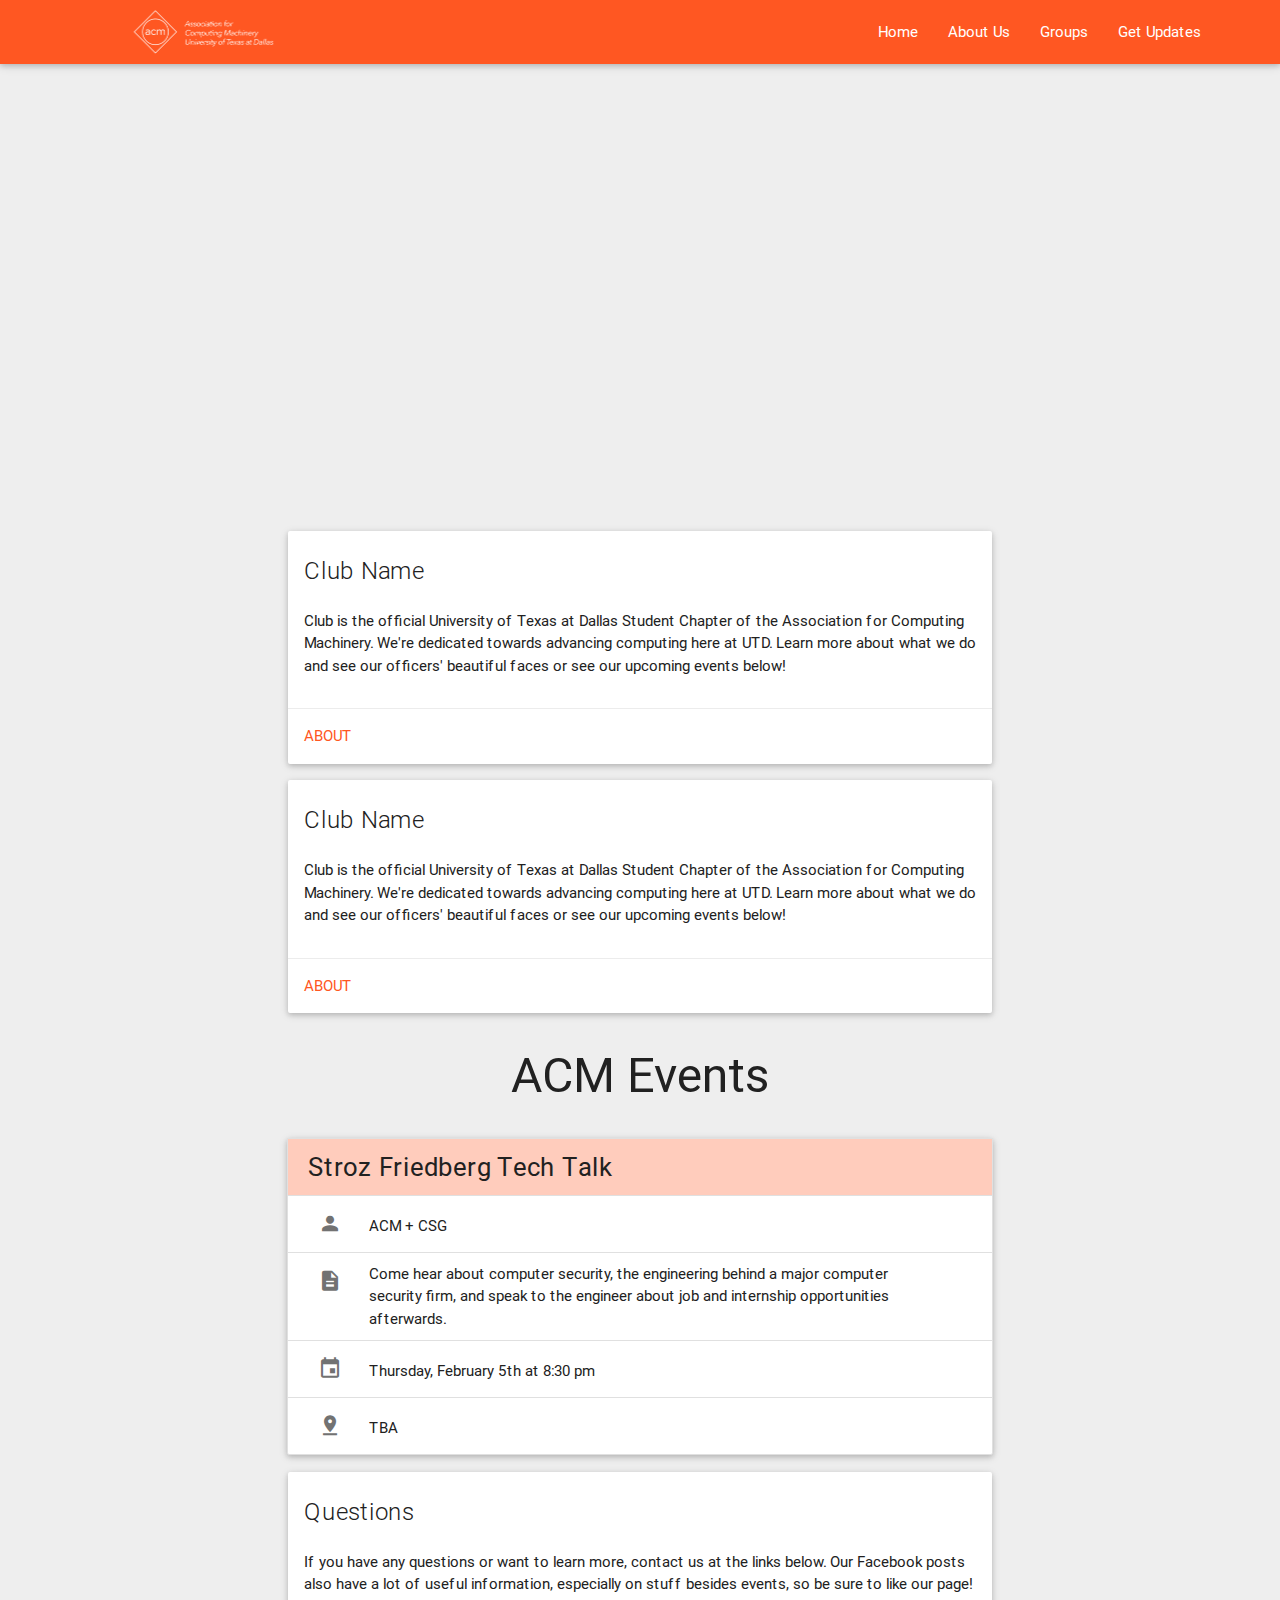
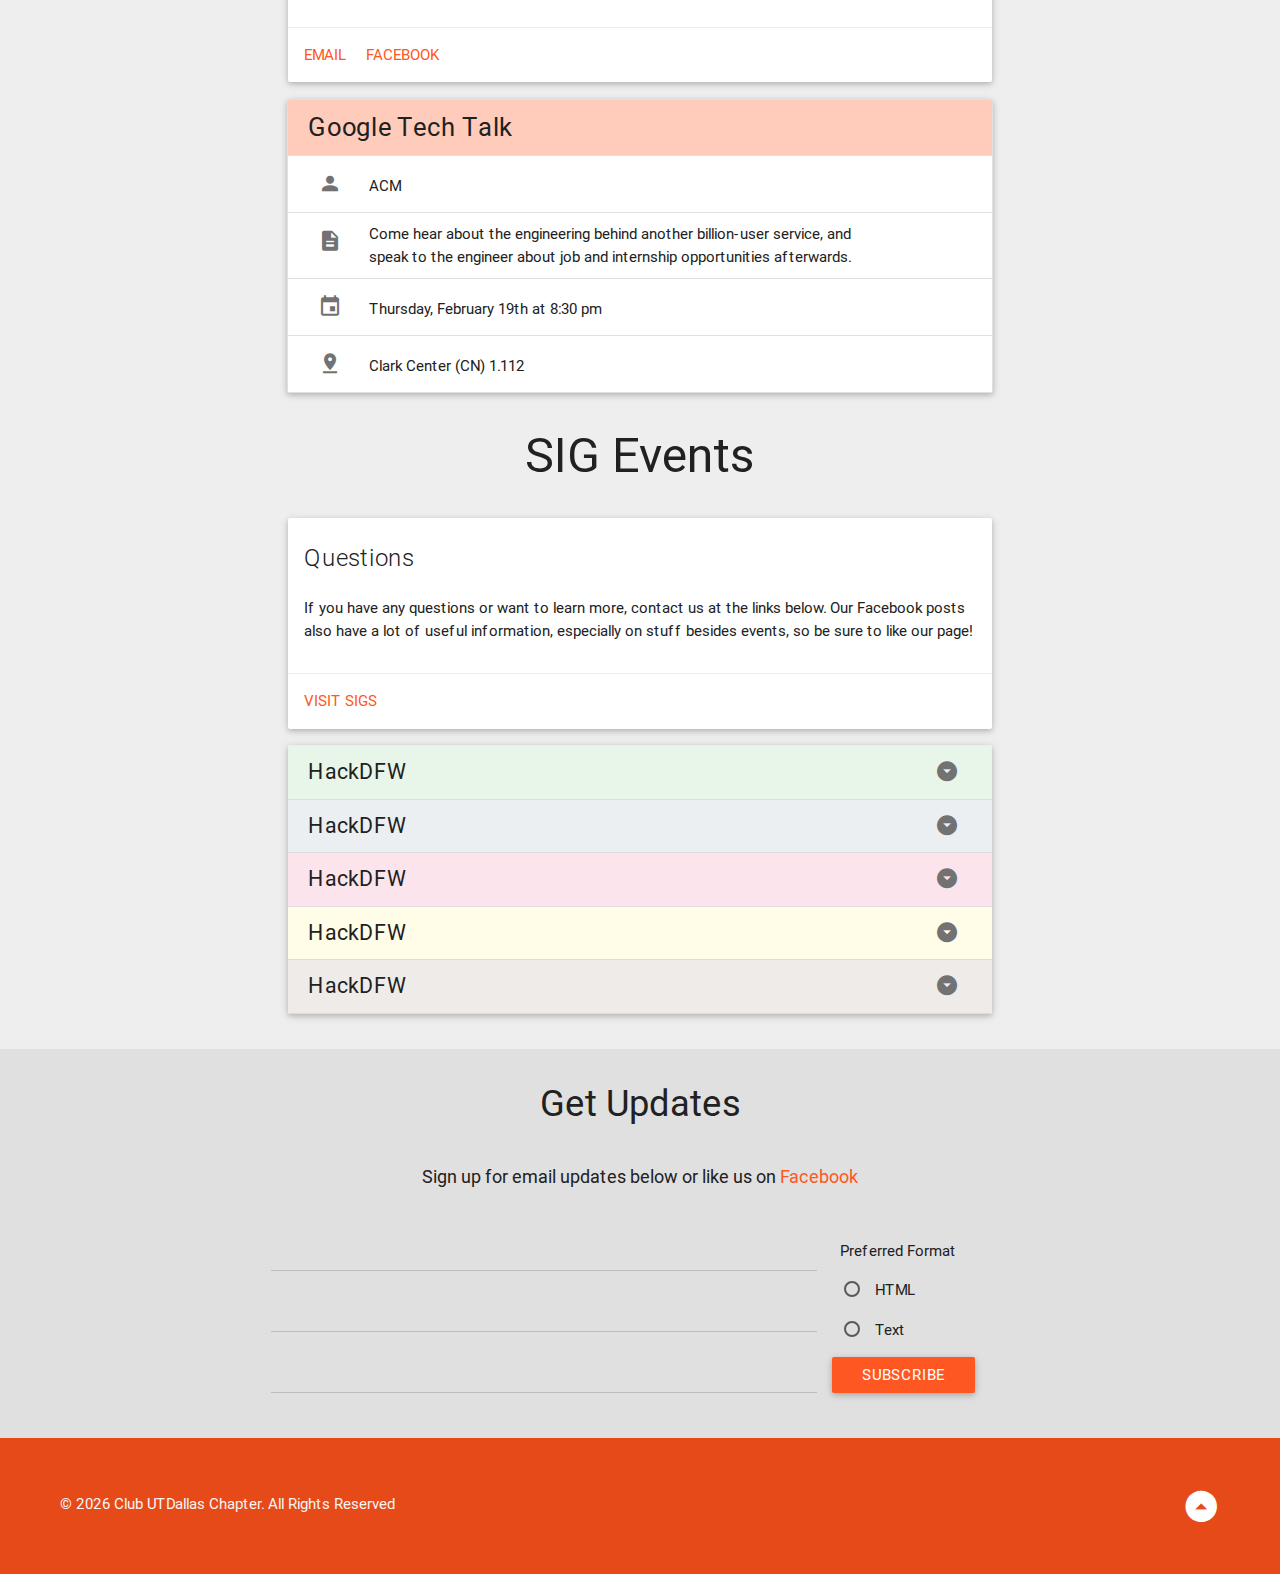
==== commit 1b7ceeca: "Updated main content on site to the js file" ====
--- a/index.html
+++ b/index.html
@@ -1,24 +1,23 @@
 <html>
 <head>
-  <link rel="shortcut icon" href="http://f.cl.ly/items/3Z47152s1S463S3S1a0W/favicon.ico">
-  <title>ACM at UTD</title>
+  <link rel="shortcut icon" href="favicon.ico">
+  <title class="mainTitle"></title>
   <!--Import materialize.css-->
   <link type="text/css" rel="stylesheet" href="materialize_v0.82/css/materialize.min.css"  media="screen,projection"/>
   <link type="text/css" rel="stylesheet" href="css/index.css"/>
   <meta content="width=device-width, initial-scale=1.0, maximum-scale=1, minimal-ui" name="viewport">
 </head>
-
+    <!--THIS IS THE HOME/MAIN PAGE-->
 <body>
 
   <!--NAVIGATION BAR-->
-  <nav>
+  <nav id="top">
     <div class="nav-wrapper">
-      <a href="index.html" class="brand-logo"><img src="logo.png" class="logo"></a>
+      <a href="index.html" class="brand-logo"><img src="acm2.png" class="logo"></a>
       <ul id="nav-mobile" class="right side-nav">
         <li><a href="index.html">Home</a></li>
         <li><a href="about.html">About Us</a></li>
         <li><a href="sigs.html">Groups</a></li>
-        <li><a href="http://hackutd.co" target="_blank">Hack_UTD</a></li>
         <li><a href="#contact">Get Updates</a></li>
       </ul>
       <a class="button-collapse" href="#" data-activates="nav-mobile"><i class="mdi-navigation-menu"></i></a>
@@ -28,260 +27,256 @@
   <!--BANNER PHOTO-->
   <div class="banner"></div>
 
-
-<!--ACM EVENTS-->
+  
+
+<!--EVENTS-->
   <section class="acm">
 
     <div id="events" class="col s12">
-
+<!--A CARD TO ADD INFORMATION-->
       <div class="card unnested sigintro topspace">
         <div class="card-content">
-          <span class="card-title">ACM at UTD</span>
-          <p>ACM UTD is the official University of Texas at Dallas Student Chapter of
-            the Association for Computing Machinery. We're dedicated towards advancing computing here at
-            UTD. Learn more about what we do and see our officers' beautiful faces
-             or see our upcoming events below!</p>
+          <span class="card-title firstCardTitle"></span>
+          <p class="firstCardContent"></p>
           </div>
           <div class="card-action">
-            <a href="about.html">About Us</a>
-          </div>
-        </div>
-
+            <a href="#" target="_blank" class="firstCardLink"></a>
+          </div>
+        </div>
+
+<!--ANOTHER CARD TO ADD INFORMATION-->
       <div class="card unnested sigintro topspace">
       <div class="card-content">
-        <span class="card-title">Announcements</span>
-        <p>Congratulations to the new officers Number One, Number Two, and Number Three for being chosen! Everyone please welcome
-        them! We look forward to working with them and having a great time! Check them out on our about page.</p>
+        <span class="card-title secondCardTitle"></span>
+        <p class="secondCardContent"></p>
         </div>
         <div class="card-action">
-          <a href="https://www.facebook.com/acmatutd" target="_blank">Facebook</a>
+          <a href="#" target="_blank" class="secondCardLink"></a>
         </div>
       </div>
 
 
-      <h2 id="abt">ACM Events</h2>
-
-      <!--ACM EVENT #1-->
+      <h2 id="abt" class="firstHeader"></h2>
+
+      <!--EVENT #1-->
       <ul class="collection with-header unnested">
-        <li class="collection-header"><h4>Google Industry Talk</h4></li>
+        <li class="collection-header"><h4 class="firstAcmEventTitle"></h4></li>
         <li class="collection-item info">
           <i class="mdi-social-person img one"></i>
-          <div class="txt oneline">Google Speaker</div>
+          <div class="txt oneline firstAcmEventSpeakerHost"></div>
         </li>
         <li class="collection-item info">
           <i class="mdi-action-description img one"></i>
-          <div class="txt">Come hear about the engineering behind another billion-user service, and speak to the engineer about job and internship opportunities afterwards.</div>
+          <div class="txt firstAcmEventDescription"></div>
         </li>
         <li class="collection-item info">
           <i class="mdi-action-event img one"></i>
-          <div class="txt oneline">Thursday, February 19th at 8:30pm</div>
+          <div class="txt oneline firstAcmEventDate"></div>
         </li>
         <li class="collection-item info">
           <i class="mdi-maps-pin-drop img one"></i>
-          <div class="txt oneline">Clark Center 1.112</div>
-        </li>
-        <!--<li class="collection-item info m"><span class="oneline s">Questions? See our Facebook posts or send us a message.</span><a href="#!" class="secondary-content"><i class="secondary-content mdi-content-send"></i></a></li>-->
+          <div class="txt oneline firstAcmEventLocation"></div>
+        </li>
       </ul>
 
       <div class="card help with-header unnested topspace">
         <div class="card-content">
-          <span class="card-title">Questions?</span>
-          <p>If you have any questions or want to learn more, contact us at the links below.
-          Our Facebook posts also have a lot of useful information, especially on stuff besides
-          events, so be sure to like our page!</p>
+          <span class="card-title thirdCardTitle"></span>
+          <p class="thirdCardContent"></p>
           </div>
           <div class="card-action">
-            <a href="mailto:acm@utd.com?Subject=Question" target="_blank">Email</a>
-            <a href="https://www.facebook.com/acmatutd" target="_blank">Facebook</a>
-          </div>
-        </div>
-
-
-
-      <!--ACM EVENT #2-->
+            <a href="mailto:acm@utd.com?Subject=Question" target="_blank" class="thirdCardLink1"></a>
+            <a href="https://www.facebook.com/acmatutd" target="_blank" class="thirdCardLink2"></a>
+          </div>
+        </div>
+
+
+
+      <!--EVENT #2-->
       <ul class="collection with-header unnested topspace">
-        <li class="collection-header"><h4>Google Industry Talk</h4></li>
+        <li class="collection-header"><h4 class="secondAcmEventTitle"></h4></li>
         <li class="collection-item info">
           <i class="mdi-social-person img one"></i>
-          <div class="txt oneline">Google Speaker</div>
+          <div class="txt oneline secondAcmEventSpeakerHost"></div>
         </li>
         <li class="collection-item info">
           <i class="mdi-action-description img one"></i>
-          <div class="txt">Come hear about the engineering behind another billion-user service, and speak to the engineer about job and internship opportunities afterwards.</div>
+          <div class="txt secondAcmEventDescription"></div>
         </li>
         <li class="collection-item info">
           <i class="mdi-action-event img one"></i>
-          <div class="txt oneline">Thursday, February 19th at 8:30pm</div>
+          <div class="txt oneline secondAcmEventDate"></div>
         </li>
         <li class="collection-item info">
           <i class="mdi-maps-pin-drop img one"></i>
-          <div class="txt oneline">Clark Center 1.112</div>
-        </li>
-        <!--<li class="collection-item info m"><span class="oneline s">Questions? See our Facebook posts or send us a message.</span><a href="#!" class="secondary-content"><i class="secondary-content mdi-content-send"></i></a></li>-->
+          <div class="txt oneline secondAcmEventLocation"></div>
+        </li>
       </ul>
 
 
-      <!--SIG EVENTS-->
-
-      <h2 id="sigs">SIG Events</h2>
+      <!--MORE EVENTS/CONTENT-->
+
+      <h2 id="sigs" class="secondHeader"></h2>
 
       <section class="sigs">
-
+<!--A CARD TO ADD MORE INFORMATION-->
         <div class="card unnested sigintro">
           <div class="card-content">
-            <span class="card-title">Special Interest Groups</span>
-            <p>ACM and SIGs cooperate with each other to produce more successful events and
-              entertain a wider variety of computing. Check out the upcoming events below!</p>
+            <span class="card-title fourthCardTitle"></span>
+            <p class="fourthCardContent"></p>
             </div>
             <div class="card-action">
-              <a href="sigs.html">Visit SIGs</a>
+              <a href="sigs.html" target="_blank" class="fourthCardLink"></a>
             </div>
           </div>
 
+<!--COLLAPSIBLE. YOU CAN ADD MORE EVENTS HERE OR USE IT FOR MORE CONTENT.-->
         <ul class="collapsible topspace">
+        <!--COLLAPSIBLE ITEM #1-->
           <li>
             <div class="collapsible-header info m utdhgreen">
-              <span class="one">HackDFW</span><i class="mdi-navigation-arrow-drop-down-circle darkgreen txt"></i>
+              <span class="one firstclTitle"></span><i class="mdi-navigation-arrow-drop-down-circle darkgreen txt"></i>
             </div>
 
             <div class="collapsible-body">
               <ul class="collection nested">
                 <li class="collection-item info">
-                  <i class="mdi-social-people img one l"></i>
-                  <div class="txt oneline">UTD Hackers ft. Speaker Name</div>
+                  <i class="firstcl1Icon img one l"></i>
+                  <div class="txt oneline firstcl1Text"></div>
                 </li>
                 <li class="collection-item info">
-                  <i class="mdi-action-description img one l"></i>
-                  <div class="txt">Come hear about the engineering behind another billion-user service, and speak to the engineer about job and internship opportunities afterwards.
-                    Come hear about the engineering behind another billion-user service,
-                    and speak to the engineer about job and internship opportunities afterwards.</div>
-                  </li>
-                  <li class="collection-item info">
-                    <i class="mdi-action-event img one l"></i>
-                    <div class="txt oneline">Thursday, February 19th at 8:30pm</div>
-                  </li>
-                  <li class="collection-item info">
-                    <i class="mdi-maps-pin-drop img one l"></i>
-                    <div class="txt oneline">Clark Center 1.112</div>
-                  </li>
-                  <li class="collection-item info m"><span class="oneline s l">Questions? Join the Facebook group!</span><a href="https://www.facebook.com/groups/utdhackers/" target="_blank"><i class="secondary-content mdi-content-send darkgreen"></i></a></li>
-                </ul>
-
-              </div>
-            </li>
-
+                  <i class="firstcl2Icon img one l"></i>
+                  <div class="txt firstcl2Text"></div>
+                  </li>
+                  <li class="collection-item info">
+                    <i class="firstcl3Icon img one l"></i>
+                    <div class="txt oneline firstcl3Text"></div>
+                  </li>
+                  <li class="collection-item info">
+                    <i class="firstcl4Icon img one l"></i>
+                    <div class="txt oneline firstcl4Text"></div>
+                  </li>
+                  <li class="collection-item info m"><span class="oneline s l firstcl5Text"></span><a href="https://www.facebook.com/groups/utdhackers/" target="_blank"><i class="secondary-content firstcl5Icon darkgreen"></i></a></li>
+                </ul>
+
+              </div>
+            </li>
+
+<!--COLLAPSIBLE ITEM #2-->
             <li>
               <div class="collapsible-header info m csggray">
-                <span class="one">Raytheon Industry Talk</span><i class="mdi-navigation-arrow-drop-down-circle darkgray txt"></i>
+                <span class="one secondclTitle"></span><i class="mdi-navigation-arrow-drop-down-circle darkgray txt"></i>
               </div>
 
               <div class="collapsible-body">
                 <ul class="collection nested">
                   <li class="collection-item info">
-                    <i class="mdi-social-people img one l"></i>
-                    <div class="txt oneline">Computer Security Group</div>
-                  </li>
-                  <li class="collection-item info">
-                    <i class="mdi-action-description img one l"></i>
-                    <div class="txt">Come hear about the engineering behind another billion-user service, and speak to the engineer about job and internship opportunities afterwards.</div>
-                  </li>
-                  <li class="collection-item info">
-                    <i class="mdi-action-event img one l"></i>
-                    <div class="txt oneline">Thursday, February 19th at 8:30pm</div>
-                  </li>
-                  <li class="collection-item info">
-                    <i class="mdi-maps-pin-drop img one l"></i>
-                    <div class="txt oneline">Clark Center 1.112</div>
-                  </li>
-                  <li class="collection-item info m"><span class="oneline s l">Questions? Visit the CSG website!</span><a href="https://csg.utdallas.edu/" target="_blank" class="secondary-content"><i class="secondary-content mdi-content-send darkgray"></i></a></li>
-                </ul>
-
-              </div>
-            </li>
-
+                    <i class="secondcl1Icon img one l"></i>
+                    <div class="txt oneline secondcl1Text"></div>
+                  </li>
+                  <li class="collection-item info">
+                    <i class="secondcl2Icon img one l"></i>
+                    <div class="txt secondcl2Text"></div>
+                  </li>
+                  <li class="collection-item info">
+                    <i class="secondcl3Icon img one l"></i>
+                    <div class="txt oneline secondcl3Text"></div>
+                  </li>
+                  <li class="collection-item info">
+                    <i class="secondcl4Icon img one l"></i>
+                    <div class="txt oneline secondcl4Text"></div>
+                  </li>
+                  <li class="collection-item info m"><span class="oneline s l secondcl5Text"></span><a href="https://csg.utdallas.edu/" target="_blank" class="secondary-content"><i class="secondary-content secondcl5Icon darkgray"></i></a></li>
+                </ul>
+
+              </div>
+            </li>
+
+<!--COLLAPSIBLE ITEM #3-->
             <li>
               <div class="collapsible-header info m wwcpink">
-                <span class="one">Alan Turing Movie</span><i class="mdi-navigation-arrow-drop-down-circle darkpink txt"></i>
+                <span class="one thirdclTitle"></span><i class="mdi-navigation-arrow-drop-down-circle darkpink txt"></i>
               </div>
 
               <div class="collapsible-body">
                 <ul class="collection nested">
                   <li class="collection-item info">
-                    <i class="mdi-social-people img one l"></i>
-                    <div class="txt oneline">Women Who Compute</div>
-                  </li>
-                  <li class="collection-item info">
-                    <i class="mdi-action-description img one l"></i>
-                    <div class="txt">Come hear about the engineering behind another billion-user service, and speak to the engineer about job and internship opportunities afterwards.</div>
-                  </li>
-                  <li class="collection-item info">
-                    <i class="mdi-action-event img one l"></i>
-                    <div class="txt oneline">Thursday, February 19th at 8:30pm</div>
-                  </li>
-                  <li class="collection-item info">
-                    <i class="mdi-maps-pin-drop img one l"></i>
-                    <div class="txt oneline">Clark Center 1.112</div>
-                  </li>
-                  <li class="collection-item info m"><span class="oneline s l">Questions? Visit the WWC website!</span><a href="https://www.utdallas.edu/wwc" target="_blank" class="secondary-content"><i class="secondary-content mdi-content-send darkpink"></i></a></li>
-                </ul>
-
-              </div>
-            </li>
-
-
+                    <i class="thirdcl1Icon img one l"></i>
+                    <div class="txt oneline thirdcl1Text"></div>
+                  </li>
+                  <li class="collection-item info">
+                    <i class="thirdcl2Icon img one l"></i>
+                    <div class="txt thirdcl2Text"></div>
+                  </li>
+                  <li class="collection-item info">
+                    <i class="thirdcl3Icon img one l"></i>
+                    <div class="txt oneline thirdcl3Text"></div>
+                  </li>
+                  <li class="collection-item info">
+                    <i class="thirdcl4Icon img one l"></i>
+                    <div class="txt oneline thirdcl4Text"></div>
+                  </li>
+                  <li class="collection-item info m"><span class="oneline s l thirdcl5Text"></span><a href="https://www.utdallas.edu/wwc" target="_blank" class="secondary-content"><i class="secondary-content thirdcl5Icon darkpink"></i></a></li>
+                </ul>
+
+              </div>
+            </li>
+
+<!--COLLAPSIBLE ITEM #4-->
             <li>
               <div class="collapsible-header info m lugyellow">
-                <span class="one">Boot Process Meeting</span><i class="mdi-navigation-arrow-drop-down-circle darkyellow txt"></i>
+                <span class="one fourthclTitle"></span><i class="mdi-navigation-arrow-drop-down-circle darkyellow txt"></i>
               </div>
 
               <div class="collapsible-body">
                 <ul class="collection nested">
                   <li class="collection-item info">
-                    <i class="mdi-social-people img one l"></i>
-                    <div class="txt oneline">Linux Users Group</div>
-                  </li>
-                  <li class="collection-item info">
-                    <i class="mdi-action-description img one l"></i>
-                    <div class="txt">Come hear about the engineering behind another billion-user service, and speak to the engineer about job and internship opportunities afterwards.</div>
-                  </li>
-                  <li class="collection-item info">
-                    <i class="mdi-action-event img one l"></i>
-                    <div class="txt oneline">Thursday, February 19th at 8:30pm</div>
-                  </li>
-                  <li class="collection-item info">
-                    <i class="mdi-maps-pin-drop img one l"></i>
-                    <div class="txt oneline">Clark Center 1.112</div>
-                  </li>
-                  <li class="collection-item info m"><span class="oneline s l">Questions? Visit the LUG website!</span><a href="https://lug.utdallas.edu/" target="_blank" class="secondary-content"><i class="secondary-content mdi-content-send darkyellow"></i></a></li>
-                </ul>
-
-              </div>
-            </li>
-
+                    <i class="fourthcl1Icon img one l"></i>
+                    <div class="txt oneline fourthcl1Text"></div>
+                  </li>
+                  <li class="collection-item info">
+                    <i class="fourthcl2Icon img one l"></i>
+                    <div class="txt fourthcl2Text"></div>
+                  </li>
+                  <li class="collection-item info">
+                    <i class="fourthcl3Icon img one l"></i>
+                    <div class="txt oneline fourthcl3Text">Thursday, February 19th at 8:30pm</div>
+                  </li>
+                  <li class="collection-item info">
+                    <i class="fourthcl4Icon img one l"></i>
+                    <div class="txt oneline fourthcl4Text"></div>
+                  </li>
+                  <li class="collection-item info m"><span class="oneline s l fourthcl5Text"></span><a href="https://lug.utdallas.edu/" target="_blank" class="secondary-content"><i class="secondary-content fourthcl5Icon darkyellow"></i></a></li>
+                </ul>
+
+              </div>
+            </li>
+
+<!--COLLAPSIBLE ITEM #5-->
             <li>
               <div class="collapsible-header info m cbbrown">
-                <span class="one">Weekly Meeting Session</span><i class="mdi-navigation-arrow-drop-down-circle darkbrown txt"></i>
+                <span class="one fifthclTitle"></span><i class="mdi-navigation-arrow-drop-down-circle darkbrown txt"></i>
               </div>
 
               <div class="collapsible-body">
                 <ul class="collection nested">
                   <li class="collection-item info">
-                    <i class="mdi-social-people img one l"></i>
-                    <div class="txt oneline">Codeburners</div>
-                  </li>
-                  <li class="collection-item info">
-                    <i class="mdi-action-description img one l"></i>
-                    <div class="txt">Come hear about the engineering behind another billion-user service, and speak to the engineer about job and internship opportunities afterwards.</div>
-                  </li>
-                  <li class="collection-item info">
-                    <i class="mdi-action-event img one l"></i>
-                    <div class="txt oneline">Thursday, February 19th at 8:30pm</div>
-                  </li>
-                  <li class="collection-item info">
-                    <i class="mdi-maps-pin-drop img one l"></i>
-                    <div class="txt oneline">Clark Center 1.112</div>
-                  </li>
-                  <li class="collection-item info m"><span class="oneline s l">Questions? Email Dr. Page</span><a href="mailto:ivor@utdallas.edu?Subject=Codeburners" class="secondary-content"><i class="secondary-content mdi-content-send darkbrown"></i></a></li>
+                    <i class="fifthcl1Icon img one l"></i>
+                    <div class="txt oneline fifthcl1Text"></div>
+                  </li>
+                  <li class="collection-item info">
+                    <i class="fifthcl2Icon img one l"></i>
+                    <div class="txt fifthcl2Text"></div>
+                  </li>
+                  <li class="collection-item info">
+                    <i class="fifthcl3Icon img one l"></i>
+                    <div class="txt oneline fifthcl3Text"></div>
+                  </li>
+                  <li class="collection-item info">
+                    <i class="fifthcl4Icon img one l"></i>
+                    <div class="txt oneline fifthcl4Text"></div>
+                  </li>
+                  <li class="collection-item info m"><span class="oneline s l fifthcl5Text"></span><a href="mailto:ivor@utdallas.edu?Subject=Codeburners" class="secondary-content"><i class="secondary-content fifthcl5Icon darkbrown"></i></a></li>
                 </ul>
 
               </div>
@@ -305,24 +300,28 @@
   </section>
 
 
-<!--EMAIL UPDATES-->
+<!--EMAIL UPDATES SECTION-->
+<!--PLEASE NOTE YOU WILL HAVE TO ADD CODE IN SO THE RADIO BUTTONS AND FORM WILL ACTUALLY WORK. JUST PLACEHOLDERS ARE IN FOR NOW-->
 <div class="contactwrapper">
 <section id="contact">
 <h3>Get Updates</h3>
-<div class="msg">Sign up for email updates below or like us on <a href="https://www.facebook.com/acmatutd" target="_blank">Facebook</a></div>
+<div class="msg">Sign up for email updates below or like us on <a href="https://www.facebook.com" target="_blank">Facebook</a></div>
   <div class="row">
     <form class="col s9">
       <div class="row">
+      <!--FIRST NAME PLACEHOLDER-->
         <div class="input-field col s12">
           <input id="first_name" type="text" required>
           <label for="first_name">First Name</label>
         </div>
+      <!--LAST NAME PLACEHOLDER-->
         <div class="input-field col s12">
           <input id="last_name" type="text" required>
           <label for="last_name">Last Name</label>
         </div>
       </div>
       <div class="row">
+      <!--EMAIL PLACEHOLDER-->
         <div class="input-field col s12">
           <input id="email" type="email" required>
           <label for="email">Email</label>
@@ -331,37 +330,43 @@
     </form>
 
     <form action="#" class="col s3">
+      <!--RADIO BUTTON OPTIONS-->
       <p>Preferred Format</p>
+       <!--RADIO BUTTON OPTION #1-->
       <p>
         <input name="group1" type="radio" id="test5" />
         <label for="test5">HTML</label>
       </p>
+       <!--RADIO BUTTON OPTION #2-->
       <p>
         <input name="group1" type="radio" id="test6" />
         <label for="test6">Text</label>
       </p>
     </form>
-
+     <!--SUBMIT/SUBSCRIBE BUTTON-->
     <div class="row subscribe">
       <a href="" class="waves-effect waves-light btn">Subscribe</a>
     </div>
 
   </div>
 
-
+</section>
 </div>
-</section>
-
+
+<!--FOOTER-->
 <footer>
+<!--FOOTER AUTOMATICALLY UPDATES THE YEAR WITH THE JAVASCRIPT-->
     <p>&copy <script type="text/javascript">
     document.write(new Date().getFullYear());
-    </script> ACM UTDallas Chapter. All Rights Reserved</p>
+    </script> Club UTDallas Chapter. All Rights Reserved</p>
+    <a href="#top" class="rotate"><i class="mdi-navigation-arrow-drop-down-circle top"></i></a>
 </footer>
 
-
-  <!--Import jQuery before materialize.js-->
-  <script type="text/javascript" src="bower_components/jquery/dist/jquery.min.js"></script>
-  <script type="text/javascript" src="materialize_v0.82/js/materialize.min.js"></script>
+<!--IMPORTING JQUERY, FRAMEWORK AND JS FILES-->
+   <script src="https://ajax.googleapis.com/ajax/libs/jquery/2.1.3/jquery.min.js"></script>
+   <script type="text/javascript" src="updates.js"></script>
+  <script type="text/javascript" src = "materialize_v0.82/js/materialize.min.js"></script>
   <script type="text/javascript" src = "index.js"></script>
+  
 </body>
 </html>
--- a/css/index.css
+++ b/css/index.css
@@ -18,10 +18,18 @@
 
 nav {
   z-index: 100; }
+nav .brand-logo {
+  cursor: default;
+}
 
 .logo {
-  transform: scale(0.5);
-  margin-top: -38.5px; }
+  -webkit-transform: scale(0.5);
+      -ms-transform: scale(0.5);
+          transform: scale(0.5);
+  margin-top: -38.5px;
+  cursor: pointer;
+
+}
 
 .nav-wrapper {
   max-width: 90%;
@@ -62,18 +70,26 @@
   color: #212121; }
 
 .info {
+  display: -webkit-flex;
+  display: -ms-flexbox;
   display: flex;
-  flex-direction: row; }
+  -webkit-flex-direction: row;
+      -ms-flex-direction: row;
+          flex-direction: row; }
 
 .one {
-  order: 1; }
+  -webkit-order: 1;
+      -ms-flex-order: 1;
+          order: 1; }
 
 .img {
   margin-right: 27px;
   font-size: 1.6rem; }
 
 .txt {
-  order: 2;
+  -webkit-order: 2;
+      -ms-flex-order: 2;
+          order: 2;
   position: relative;
   max-width: 80%; }
 
@@ -81,7 +97,9 @@
   margin-top: .6rem; }
 
 .m {
-  justify-content: space-between; }
+  -webkit-justify-content: space-between;
+      -ms-flex-pack: justify;
+          justify-content: space-between; }
 
 .s {
   padding-right: 35px; }
@@ -92,7 +110,8 @@
   margin-right: 13px; }
 
 .darkgreen, .darkgray, .darkpink, .darkyellow, .darkbrown {
-  transition: 0.4s ease all; }
+  -webkit-transition: 0.4s ease all;
+          transition: 0.4s ease all; }
 
 .darkgreen:hover {
   color: #4CAF50; }
@@ -110,7 +129,9 @@
   color: #795548; }
 
 .rotate {
-  transform: rotate(-180deg); }
+  -webkit-transform: rotate(-180deg);
+      -ms-transform: rotate(-180deg);
+          transform: rotate(-180deg); }
 
 .card {
   background: white; }
@@ -134,17 +155,28 @@
 
 .contactwrapper {
   width: 100%;
-  margin: 60px auto 0 auto;
+  margin: 35px auto 0 auto;
   padding-bottom: 15px;
   background: #e0e0e0; }
 
 footer {
   padding: 40px 60px;
   background: #E64A19;
-  color: #f5f5f5; }
+  color: #f5f5f5; 
+  display: flex;
+  flex-direction: row;
+  justify-content: space-between;
+}
   footer p {
     width: 80%;
-    text-align: left; }
+    text-align: left; 
+    order: 1;
+  }
+  footer a {
+    order: 2;
+    font-size: 2.5rem;
+
+  }
   @media screen and (max-width: 600px) {
     footer {
       padding: 25px 35px; } }
@@ -153,6 +185,9 @@
       padding: 15px 25px; }
       footer p {
         width: 90%; } }
+  .top {
+    color: white;
+  }
 
 h3 {
   text-align: center;
@@ -168,7 +203,8 @@
     color: #FF5722; }
   .msg a:link {
     color: #FF5722;
-    transition: 0.4s ease all; }
+    -webkit-transition: 0.4s ease all;
+            transition: 0.4s ease all; }
   .msg a:visited {
     color: #FF5722; }
   .msg a:hover {
@@ -228,9 +264,15 @@
   margin: 0 auto; }
 
 .aboutuswrap {
+  display: -webkit-flex;
+  display: -ms-flexbox;
   display: flex;
-  flex-direction: row;
-  justify-content: center;
+  -webkit-flex-direction: row;
+      -ms-flex-direction: row;
+          flex-direction: row;
+  -webkit-justify-content: center;
+      -ms-flex-pack: center;
+          justify-content: center;
   margin: 0 auto;
   width: 96%; }
 
@@ -251,18 +293,21 @@
   width: 85%;
   margin: 0 auto; }
 
+.officer {
+  max-width: 360px;
+}
+
 .officer, .officerpic {
   width: 100%;
   background: white; }
 
 .officercard {
-  -webkit-border-radius: 2px;
-  -moz-border-radius: 2px;
   border-radius: 2px;
   background-clip: padding-box;
   position: relative;
   overflow: hidden;
-  box-sizing: border-box; }
+  -moz-box-sizing: border-box;
+       box-sizing: border-box; }
 
 .officercard p {
   font-size: 14px;
@@ -278,7 +323,8 @@
   padding: 5px 10px 5px 0px;
   border-radius: 0 0 2px 2px;
   background-clip: padding-box;
-  box-sizing: border-box; }
+  -moz-box-sizing: border-box;
+       box-sizing: border-box; }
 
 .officercard .card-title {
   line-height: 32px;
@@ -299,7 +345,8 @@
 
 .officercard a {
   color: #727272;
-  transition: color 0.3s ease;
+  -webkit-transition: color 0.3s ease;
+          transition: color 0.3s ease;
   text-transform: uppercase;
   text-decoration: none;
   background: transparent;
@@ -312,13 +359,17 @@
   color: #FF5722; }
 
 .valign-wrapper {
+  display: -webkit-flex;
+  display: -ms-flexbox;
   display: flex;
-  align-items: center;
-  justify-content: center; }
+  -webkit-align-items: center;
+      -ms-flex-align: center;
+          align-items: center;
+  -webkit-justify-content: center;
+      -ms-flex-pack: center;
+          justify-content: center; }
 
 img.circle {
-  -webkit-border-radius: 50%;
-  -moz-border-radius: 50%;
   border-radius: 50%;
   background-clip: padding-box; }
 
@@ -327,7 +378,10 @@
   height: auto; }
 
 .moi {
-  border: 2px solid red; }
+
+  margin: 8px 3px 0px 4px;
+  transform: scale(0.9);
+}
 
 @media screen and (max-width: 992px) {
   .unnested, .collapsible {
@@ -346,10 +400,16 @@
     margin-bottom: 9px; }
 
   .ha {
-    margin-bottom: 9px; } }
+    margin-bottom: 9px; } 
+  .logo {
+    margin-top: -38.5px;
+  }
+  }
 @media screen and (max-width: 817px) {
   .aboutuswrap {
-    flex-direction: column; }
+    -webkit-flex-direction: column;
+        -ms-flex-direction: column;
+            flex-direction: column; }
 
   .small {
     width: 67%;
@@ -377,7 +437,7 @@
   .subscribe {
     text-align: center; }
 
-  h2, h3 {
+  h2 {
     padding: 25px 0; }
 
   .title {
@@ -397,7 +457,8 @@
     width: 95%; }
 
   .logo {
-    margin-top: -42px; }
+    margin-top: -42.5px;
+     }
 
   .unnested, .collapsible {
     width: 95%; }
